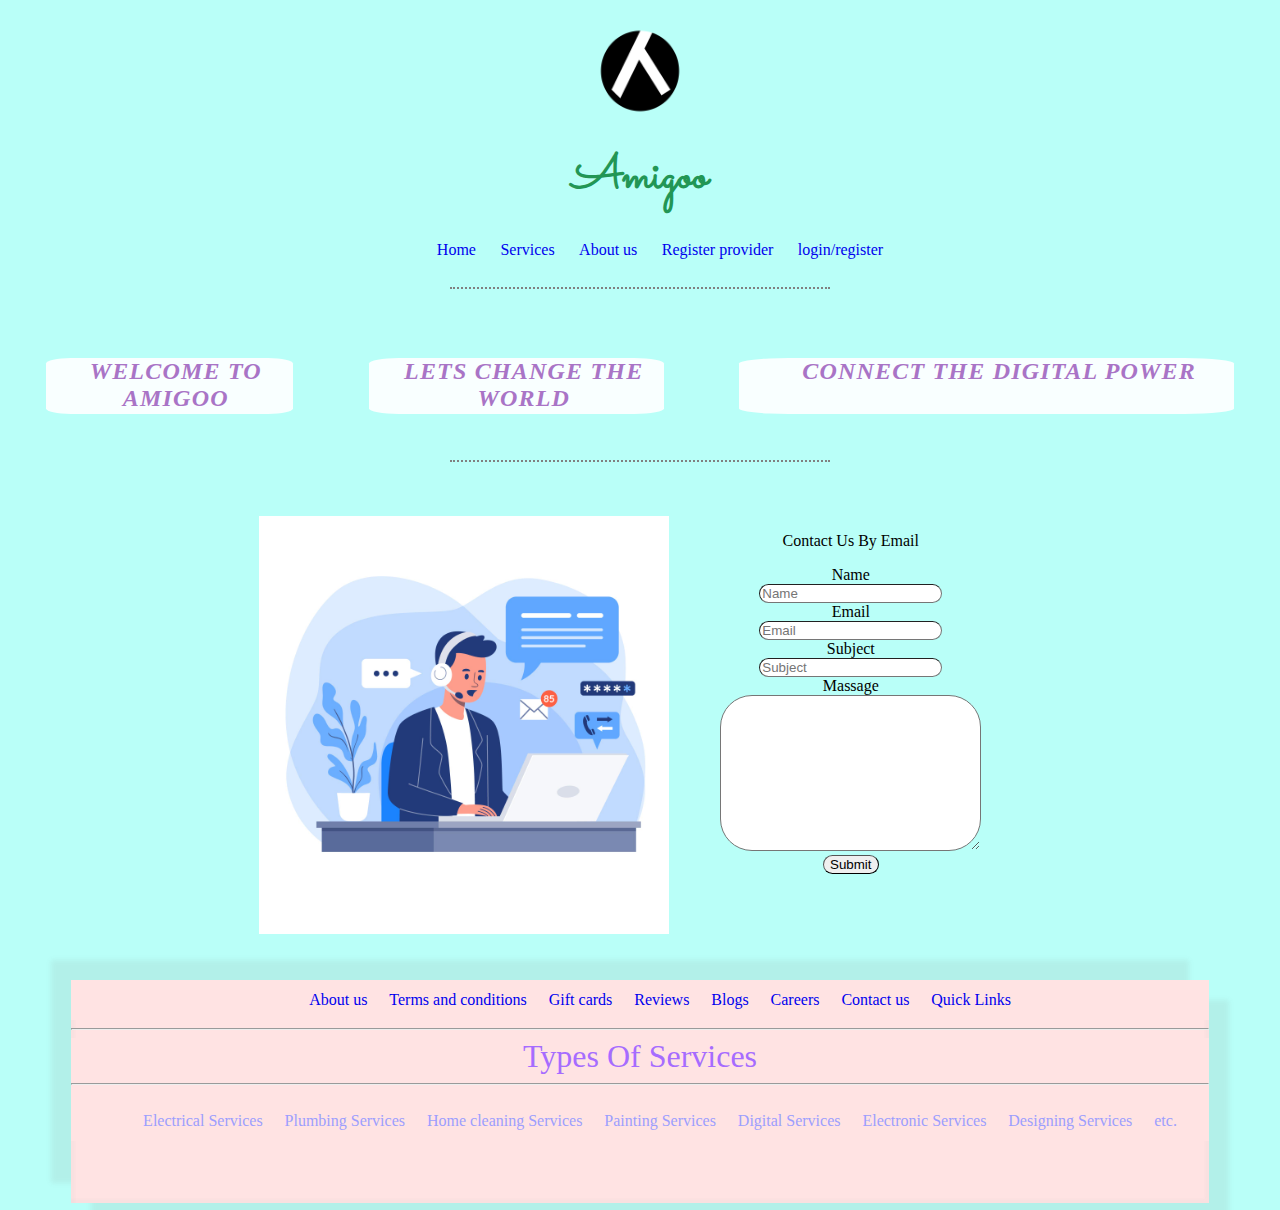
==== index.html @ b90e1781 "Amigoo" ====
<!DOCTYPE html>
<html lang="en">

<head>
    <meta charset="UTF-8">
    <meta http-equiv="X-UA-Compatible" content="IE=edge">
    <meta name="viewport" content="width=device-width, initial-scale=1.0">
    <title>Amigoo</title>
    <link rel="stylesheet" href="css/index.css">
    <link rel="favicon" href="favicon.ico">
    <link rel="preconnect" href="https://fonts.googleapis.com">
    <link rel="preconnect" href="https://fonts.gstatic.com" crossorigin>
    <link href="https://fonts.googleapis.com/css2?family=Sacramento&display=swap" rel="stylesheet">
    <script src="https://cdn.lordicon.com/xdjxvujz.js"></script>
</head>

<body>
    <div>
        <header class="header">
            <a href="#"><img class="logo" src="images/logo.png" alt="logo"></a>
            <br>
            <h1>Amigoo</h1>
        </header>
        <nav class="navbar">
            <ul>
                <li><a href="#">Home</a></li>
                <li><a href="#">Services</a></li>
                <li><a href="#">About us</a></li>
                <li><a href="#">Register provider</a></li>
                <li><a href="#">login/register</a></li>

            </ul>
        </nav>
    </div>
    <hr style="border-style: none; border-top-style:dotted ; width: 30%; border-color: gray; border-width: 2.5px;">
    <br>
    <div style="display:flex;">
        <div class="container">
            <Span id="span1">Welcome To Amigoo</Span>
            <lord-icon src="https://cdn.lordicon.com/ddqkigxl.json" trigger="loop" delay="2000"
                colors="outline:#121331,primary:#646e78,secondary:#92140c,tertiary:#2ca58d,quaternary:#4bb3fd,quinary:#f24c00,senary:#ffc738,septenary:#f9c9c0,octonary:#ebe6ef"
                style="width:200px;height:200px">
            </lord-icon>        
        </div>
        <div class="container">
            <Span id="span1">Lets Change the world</Span>
            <lord-icon
              src="https://cdn.lordicon.com/gqzfzudq.json"
              trigger="loop"
              delay="2000"
              style="width:200px;height:200px">
            </lord-icon>
            
        </div>
        <div class="container" style="width:45%;">
            <Span id="span1">Connect the digital power</Span>
            <lord-icon
              src="https://cdn.lordicon.com/ppezgpha.json"
              trigger="loop"
              delay="2000"
              colors="primary:#4be1ec,secondary:#cb5eee"
              style="width:250px;height:250px">
            </lord-icon>
            
        </div>    
        <br>
        <br>
    </div>
    <hr style="border-style: none; border-top-style:dotted ; width: 30%; border-color: gray; border-width: 2.5px;">
    <br>
    <br>
    <div class="lastcontainer" style="display:flex;">
        <div  class="left">
           <img id="contactus" src="images/contactus.jpg" alt="">
        </div>
        <div class="right">
            <form action="mailto:suhelalipakjade@gmail.com" >
                <p>Contact Us By Email</p>
                <label for="">Name</label>
                <br> 
                <input type="text" placeholder="Name" required>
                <br>
                <label for="">Email</label>
                <br>
                <input type="email" placeholder="Email" required>
                <br>
                <label for="">Subject</label>
                <br>
                <input type="text" placeholder="Subject" required>
                <br>
                <label for="">Massage</label>
                <br>
                <textarea name="textarea" id="textarea" cols="30" rows="10"></textarea>
                <input type="submit">

                 
            </form>
        </div>
    </div>
    <br>
    <br>
    <div>
    <div style="background-color:#FFE3E3 ;" class="divmain">
            <div class="container3">
                <ul id="lastrow">
                    <li><a href="#">About us</a></li>
                    <li><a href="#">Terms and conditions</a></li>
                    <li><a href="#">Gift cards</a></li>
                    <li><a href="#">Reviews</a></li>
                    <li><a href="#">Blogs</a></li>
                    <li><a href="#">Careers</a></li>
                    <li><a href="#">Contact us</a></li>
                    <li><a href="#">Quick Links</a></li>
                </ul>
            </div>
            <hr>
            <div class="servicecont">
                
                <label for="">Types Of Services</label>
                <hr>
                <p>
                <ul id="servicetypes" >
                    <li><a style="text-decoration:none;" href="">Electrical Services</a></li>
                    <li><a style="text-decoration:none;" href="">Plumbing Services</a></li>
                    <li><a style="text-decoration:none;" href="">Home cleaning Services</a></li>
                    <li><a style="text-decoration:none;" href="">Painting Services</a></li>
                    <li><a style="text-decoration:none;" href="">Digital Services</a></li>
                    <li><a style="text-decoration:none;" href="">Electronic Services</a></li>
                    <li><a style="text-decoration:none;" href="">Designing Services</a></li>
                    <li><a style="text-decoration:none;" href="">etc.</a></li>
                </ul>
                </p>
            </div>
            <br>
            <br>

            <footer>
               
            </footer>
        </div>
    </div>    


</body>

</html>
---- css/index.css ----
body{
    background-color: #B9FFF8;
    font-family: 'Sacramento', cursive;;
    text-align: center;
}

.header h1{
   margin: 0 auto 0 auto;
   font-size: 3em;
   color: #229655;
   padding: 0%;
   display: inline-block;
   
}
.header h1:hover{
    transform: scale(2);
    cursor: pointer;
}

.logo{
    width: 10%;
}
.logo:hover{
    transform: scale(1.5);
}


.navbar ul{
    display: flex;
    text-align: center;
    justify-content: center;
}
.navbar ul li{
    text-decoration: none;
    
    padding: 1%;
    list-style: none;
    font-family: 'Baloo 2', cursive;
}
.navbar ul li a{
    text-decoration: none;
    font-size:1rem;
    
}
/*.navbar ul li:hover{
  color: rgb(21, 49, 74);
  background: #dff3ff;
  background-image: -webkit-linear-gradient(top, #ffe0c1, #fafafa);
  background-image: -webkit-linear-gradient(bottom, #ffe0c1, #fafafa);
  text-decoration: none;
  border-radius: 15%;

}*/
.navbar ul li a:hover{
    color: rgb(21, 49, 74);
    background: #dff3ff;
    background-image: -webkit-linear-gradient(top, #ffe0c1, #fafafa);
    background-image: -webkit-linear-gradient(bottom, #ffe0c1, #fafafa);
    text-decoration: none;
    border-radius: 1.5rem;
    font-size: 2rem;
    transform: scale(2);
    cursor: pointer;
  }

#span1 {
    position: relative;
    font-family: "Avenir Next", cursive;
    font-weight: 900;
    font-size: 1.5rem;
    text-transform: uppercase;
    font-style: italic;
    letter-spacing: 0.05em;
    display: inline-block;
    margin-left: 5%;
    color: rgb(169, 116, 198);
  }
.container{
    background-color: rgba(255, 255, 255, 0.908);
    margin:3%;
    border-radius: 10%;
    
   
}  

.container:hover{
    box-shadow: -20px -20px  5px rgba(128, 128, 128, 0.494),
            inset -4px -4px 2px rgba(205, 205, 205, 0.796),
            inset 4px 4px 2px rgba(205, 205, 205, 0.796),
                 20px 20px  5px rgba(128, 128, 128, 0.494);
    ;
    transform:scale(1.2);
}

.container2{
    background-color: rgba(255, 206, 206, 0.908);
    margin:5% 30%;
    border-radius: 10%;
    box-shadow: -20px -20px  5px rgba(128, 128, 128, 0.494),
            inset -4px -4px 2px rgba(205, 205, 205, 0.796),
            inset 4px 4px 2px rgba(205, 205, 205, 0.796),
                 20px 20px  5px rgba(128, 128, 128, 0.494);
    
    
   
} 

.container2 form label{
    font-size: 1.5rem;
}
 
.container3{
    background-color: #FFE3E3;
    
}
.container3 ul{
    display: flex;
    text-align: center;
    justify-content: center;
    margin: 0 0 ;

}
.container3 ul li{
    text-decoration: none;
    padding: 1%;
    list-style: none;
    cursor: pointer;
    font-family: 'Baloo 2', cursive;
}
.container3 ul li a{
    text-decoration: none;
}.container3 ul li:hover{
    background-color: aliceblue;
    color: #A66CFF;
    border-radius: 20%;
    font-size: 1;
}
.container3 ul li a:hover{
    background-color: aliceblue;
    color: #A66CFF;
    border-radius: 1.5rem;
    transform: scale(2);
    font-size: 1.5rem;

}
.servicecont{
    background-color: #FFE3E3;


    
}
.divmain{
    margin: 0% 5%;
    box-shadow: -20px -20px  5px rgba(128, 128, 128, 0.12),
            inset -4px -4px 2px rgba(205, 205, 205, 0.12),
            inset 4px 4px 2px rgba(205, 205, 205, 0.12),
                 20px 20px  5px rgba(128, 128, 128, 0.12);
}
.divmain:hover{
    transform: scale(1.12);
    box-shadow: -20px -20px  5px rgba(128, 128, 128, 0.494),
            inset -4px -4px 2px rgba(205, 205, 205, 0.796),
            inset 4px 4px 2px rgba(205, 205, 205, 0.796),
                 20px 20px  5px rgba(128, 128, 128, 0.494);
}

.servicecont label{
    font-family: 'Baloo 2', cursive;
    color: #A66CFF;
    font-size: 2rem;
}


#servicetypes{
    display: flex;
    text-align: center;
    justify-content: center;
}
#servicetypes li{
    text-decoration: none;
    padding: 1%;
    list-style: none;
    cursor: pointer;
    font-family: 'Baloo 2', cursive;
}
#servicetypes li:hover{
    background-color: aliceblue;
    color: #002b45;
    border-radius: 20%;
    font-size: 1.5rem;
}
#servicetypes li a{
    color: #9C9EFE;
}

/*contactus animation*/
/*.....................................................*/
#contactus{
    width: 80%;
    height: 100%;
    margin: 0px;
    padding: 0;
}

.lastcontainer{
    background-image: url(https://www.designbolts.com/wp-content/uploads/2014/03/Bright-Blue1.jpg);
    margin: 0%  20%;
}
.left{
    margin-left: -7%;
    padding-left: 0%;
}
.right{
    padding-right: 5%;
    font-family: 'Baloo 2', cursive;

}
.right input{
    border-radius: 2rem;
    border-width: 1px;
    
}
.right input:focus{
     transform: scale(1.5);
}

.lastcontainer:hover{
    box-shadow: -20px -20px  5px rgba(128, 128, 128, 0.494),
            inset -4px -4px 2px rgba(205, 205, 205, 0.796),
            inset 4px 4px 2px rgba(205, 205, 205, 0.796),
                 20px 20px  5px rgba(128, 128, 128, 0.494);
    ;
    transform:scale(1.28);
}

#textarea{
    border-radius: 2rem;
}
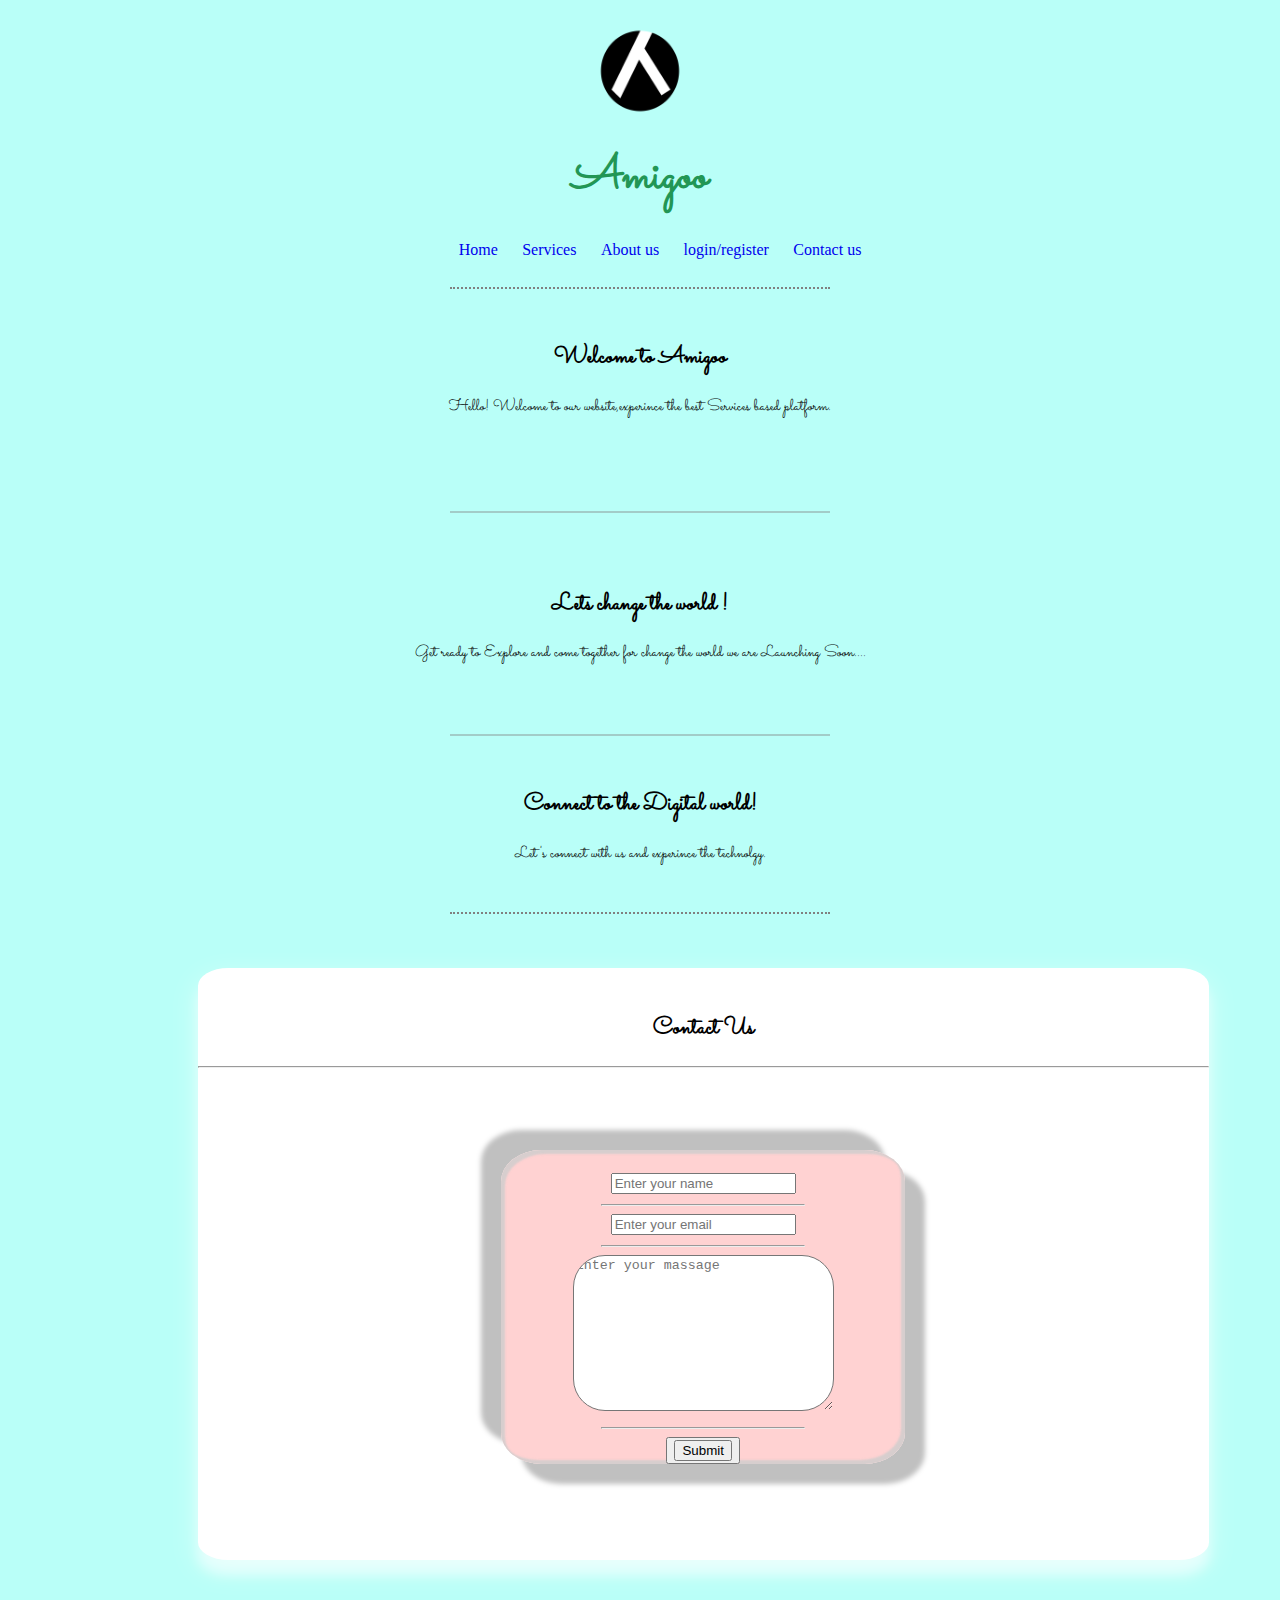
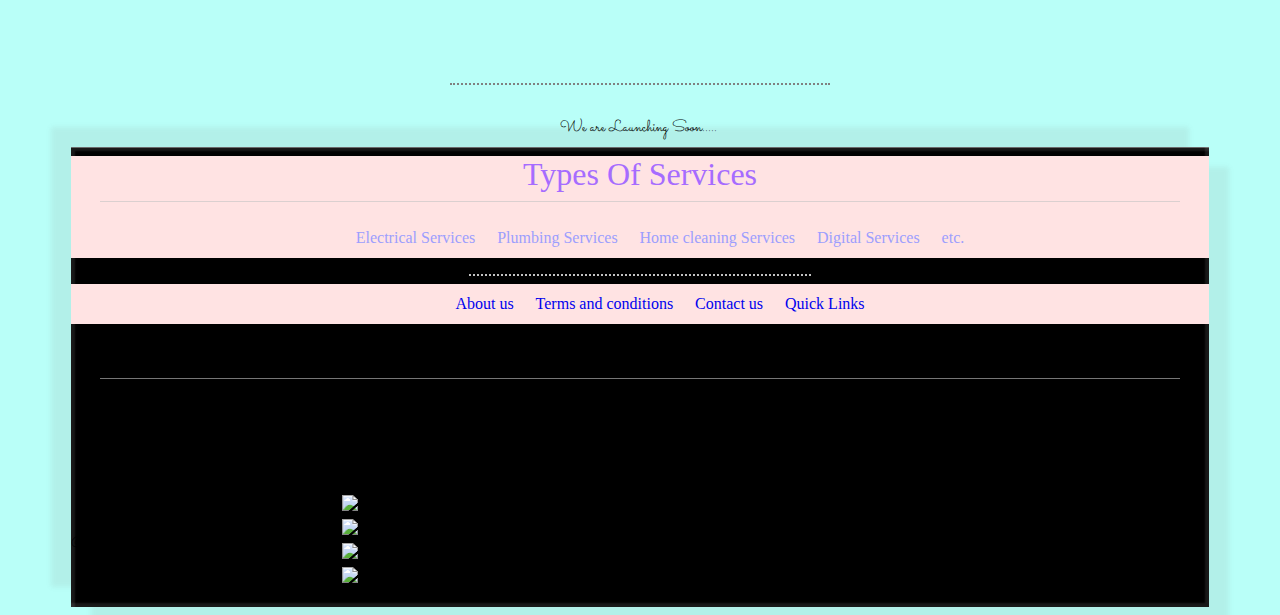
==== commit 4730f8a1: "new" ====
--- a/index.html
+++ b/index.html
@@ -26,121 +26,162 @@
                 <li><a href="#">Home</a></li>
                 <li><a href="#">Services</a></li>
                 <li><a href="#">About us</a></li>
-                <li><a href="#">Register provider</a></li>
-                <li><a href="#">login/register</a></li>
+                <li><a href="login.html">login/register</a></li>
+                <li><a href="#contactus">Contact us</a></li>
 
             </ul>
         </nav>
     </div>
     <hr style="border-style: none; border-top-style:dotted ; width: 30%; border-color: gray; border-width: 2.5px;">
     <br>
-    <div style="display:flex;">
-        <div class="container">
-            <Span id="span1">Welcome To Amigoo</Span>
-            <lord-icon src="https://cdn.lordicon.com/ddqkigxl.json" trigger="loop" delay="2000"
-                colors="outline:#121331,primary:#646e78,secondary:#92140c,tertiary:#2ca58d,quaternary:#4bb3fd,quinary:#f24c00,senary:#ffc738,septenary:#f9c9c0,octonary:#ebe6ef"
-                style="width:200px;height:200px">
-            </lord-icon>        
+    <div>
+        <div class="content1">
+            <div class="content-1-left">
+                <h2>Welcome to Amigoo</h2>
+                <p>Hello! Welcome to our website,experince the best Services based platform.</p>
+            </div>
+            <div class="content-1-right">
+                <img src="images/hello.gif" alt="">
+            </div>
         </div>
-        <div class="container">
-            <Span id="span1">Lets Change the world</Span>
-            <lord-icon
-              src="https://cdn.lordicon.com/gqzfzudq.json"
-              trigger="loop"
-              delay="2000"
-              style="width:200px;height:200px">
-            </lord-icon>
-            
-        </div>
-        <div class="container" style="width:45%;">
-            <Span id="span1">Connect the digital power</Span>
-            <lord-icon
-              src="https://cdn.lordicon.com/ppezgpha.json"
-              trigger="loop"
-              delay="2000"
-              colors="primary:#4be1ec,secondary:#cb5eee"
-              style="width:250px;height:250px">
-            </lord-icon>
-            
-        </div>    
         <br>
         <br>
+        <hr
+            style="border-style: none; border-top-style:solid ; width: 30%; border-color: rgba(128, 128, 128, 0.403); border-width: 2.5px;">
+        <br>
+        <div class="content2">
+            <div class="content-2-left">
+                <img src="images/changeworld.gif" alt="">
+            </div>
+            <div class="content-2-right">
+                <h2>Lets change the world !</h2>
+                <p>Get ready to Explore and come together for change the world we are Launching Soon....</p>
+            </div>
+
+        </div>
+        <br>
+        <br>
+        <hr
+            style="border-style: none; border-top-style:solid ; width: 30%; border-color: rgba(128, 128, 128, 0.403); border-width: 2.5px;">
+        <br>
+        <div class="content3">
+            <div class="content-3-left">
+                <h2>Connect to the Digital world!</h2>
+                <p>Let's connect with us and experince the technolgy.</p>
+            </div>
+            <div class="content-3-right">
+                <img src="images/digitalworld.gif" alt="">
+            </div>
+
+        </div>
     </div>
     <hr style="border-style: none; border-top-style:dotted ; width: 30%; border-color: gray; border-width: 2.5px;">
     <br>
     <br>
-    <div class="lastcontainer" style="display:flex;">
-        <div  class="left">
-           <img id="contactus" src="images/contactus.jpg" alt="">
+    <div style="background-color:#ffffff; margin: 0 15%;  box-shadow: 0 10px 28px rgba(255, 255, 255, 0.5), 0 15px 12px rgba(255, 255, 255, 0.45); border-radius: 3%;" id="contactus">
+        <br>
+        <h2 class="Contactushead">Contact Us</h2>
+        <hr>
+        <br>
+        <div class="container2">
+            <div class="left-container2" >
+                <img src="images/contact_us.gif" alt="">
+
+            </div>
+            <div class="right-container2">
+                <form action="mailto:suhelalipakjade@gmail.com">
+                    <span></span>
+                    <input type="text" placeholder="Enter your name" required>
+                    <br>
+                    <hr style="width: 50%;">
+                    <span></span>
+                    <input type="email" placeholder="Enter your email" required>
+                    <br>
+                    <hr style="width: 50%;">
+                    <span></span>
+                    <textarea name="textarea" id="textarea" cols="30" rows="10" placeholder="Enter your massage"
+                        required></textarea>
+                    <br>
+                    <hr style="width: 50%;">
+                    <button><input type="submit"></button>
+                </form>
+            </div>
         </div>
-        <div class="right">
-            <form action="mailto:suhelalipakjade@gmail.com" >
-                <p>Contact Us By Email</p>
-                <label for="">Name</label>
-                <br> 
-                <input type="text" placeholder="Name" required>
-                <br>
-                <label for="">Email</label>
-                <br>
-                <input type="email" placeholder="Email" required>
-                <br>
-                <label for="">Subject</label>
-                <br>
-                <input type="text" placeholder="Subject" required>
-                <br>
-                <label for="">Massage</label>
-                <br>
-                <textarea name="textarea" id="textarea" cols="30" rows="10"></textarea>
-                <input type="submit">
-
-                 
-            </form>
-        </div>
+        <br>
+        <br>
     </div>
     <br>
     <br>
+    <br>
+    <br>
+    <br>
+    <hr style="border-style: none; border-top-style:dotted ; width: 30%; border-color: gray; border-width: 2.5px;">
+    <br>
     <div>
-    <div style="background-color:#FFE3E3 ;" class="divmain">
-            <div class="container3">
-                <ul id="lastrow">
-                    <li><a href="#">About us</a></li>
-                    <li><a href="#">Terms and conditions</a></li>
-                    <li><a href="#">Gift cards</a></li>
-                    <li><a href="#">Reviews</a></li>
-                    <li><a href="#">Blogs</a></li>
-                    <li><a href="#">Careers</a></li>
-                    <li><a href="#">Contact us</a></li>
-                    <li><a href="#">Quick Links</a></li>
-                </ul>
-            </div>
-            <hr>
-            <div class="servicecont">
-                
-                <label for="">Types Of Services</label>
-                <hr>
-                <p>
-                <ul id="servicetypes" >
-                    <li><a style="text-decoration:none;" href="">Electrical Services</a></li>
-                    <li><a style="text-decoration:none;" href="">Plumbing Services</a></li>
-                    <li><a style="text-decoration:none;" href="">Home cleaning Services</a></li>
-                    <li><a style="text-decoration:none;" href="">Painting Services</a></li>
-                    <li><a style="text-decoration:none;" href="">Digital Services</a></li>
-                    <li><a style="text-decoration:none;" href="">Electronic Services</a></li>
-                    <li><a style="text-decoration:none;" href="">Designing Services</a></li>
-                    <li><a style="text-decoration:none;" href="">etc.</a></li>
-                </ul>
-                </p>
-            </div>
-            <br>
-            <br>
+        <div class="animatedtruck">
+            <span>We are Launching Soon.....</span>
+            <img src="images/truck.gif" alt="">
+        </div>
+    </div>
 
+
+    <div>
+        
+        <div>
             <footer>
-               
+                <div style="background-color: black ;" class="divmain">
+                    <hr style="border-style: none; border-top-style:solid ; width: 100%; border-color: rgb(230, 230, 230); border-width: 0.6px; opacity: 40%;">
+
+                    <div class="servicecont">
+
+                        <label for="">Types Of Services</label>
+                        <hr style="border-style: none; border-top-style:solid ; width: 95%; border-color: rgb(195, 195, 195); border-width: 1.5px; opacity: 60%;">
+                        <p>
+                        <ul id="servicetypes">
+                            <li><a style="text-decoration:none;" href="">Electrical Services</a></li>
+                            <li><a style="text-decoration:none;" href="">Plumbing Services</a></li>
+                            <li><a style="text-decoration:none;" href="">Home cleaning Services</a></li>
+                            <li><a style="text-decoration:none;" href="">Digital Services</a></li>
+                            <li><a style="text-decoration:none;" href="">etc.</a></li>
+                        </ul>
+                        </p>
+                    </div>
+                    <hr style="border-style: none; border-top-style:dotted ; width: 30%; border-color: rgb(195, 195, 195); border-width: 2.5px;">
+                    <div class="container3">
+                        <ul id="lastrow">
+                            <li><a href="#">About us</a></li>
+                            <li><a href="#">Terms and conditions</a></li>
+                            <li><a href="#">Contact us</a></li>
+                            <li><a href="#">Quick Links</a></li>
+                        </ul>
+                    </div>
+                    <br>
+                    <br>
+                    <hr style="border-style: none; border-top-style:solid ; width: 95%; border-color: rgb(196, 196, 196); border-width: 1.5px; opacity: 60%;">
+                    <br>
+                    <br>
+                    <br>
+                    <br>
+                    <div style="display: flex; align-items: center; ">
+                        <span class="copyright">© 2022 Amigoo. all rights are reserved.</span>
+                        <span class="social-media">
+                            <div >
+                                <ul>
+                                    <li><a href="#"><img src="images/facebook.png"></a></li>
+                                    <li><a href="#"><img src="images/twitter.png"></a></li>
+                                    <li><a href="#"><img src="images/linkedin.png"></a></li>
+                                    <li><a href="#"><img src="images/instagram.png"></a></li>
+                                </ul>
+                            </div>
+                        </span>
+                    </div>
+                </div>
             </footer>
         </div>
-    </div>    
+    </div>
+
 
 
 </body>
 
-</html>+</html>
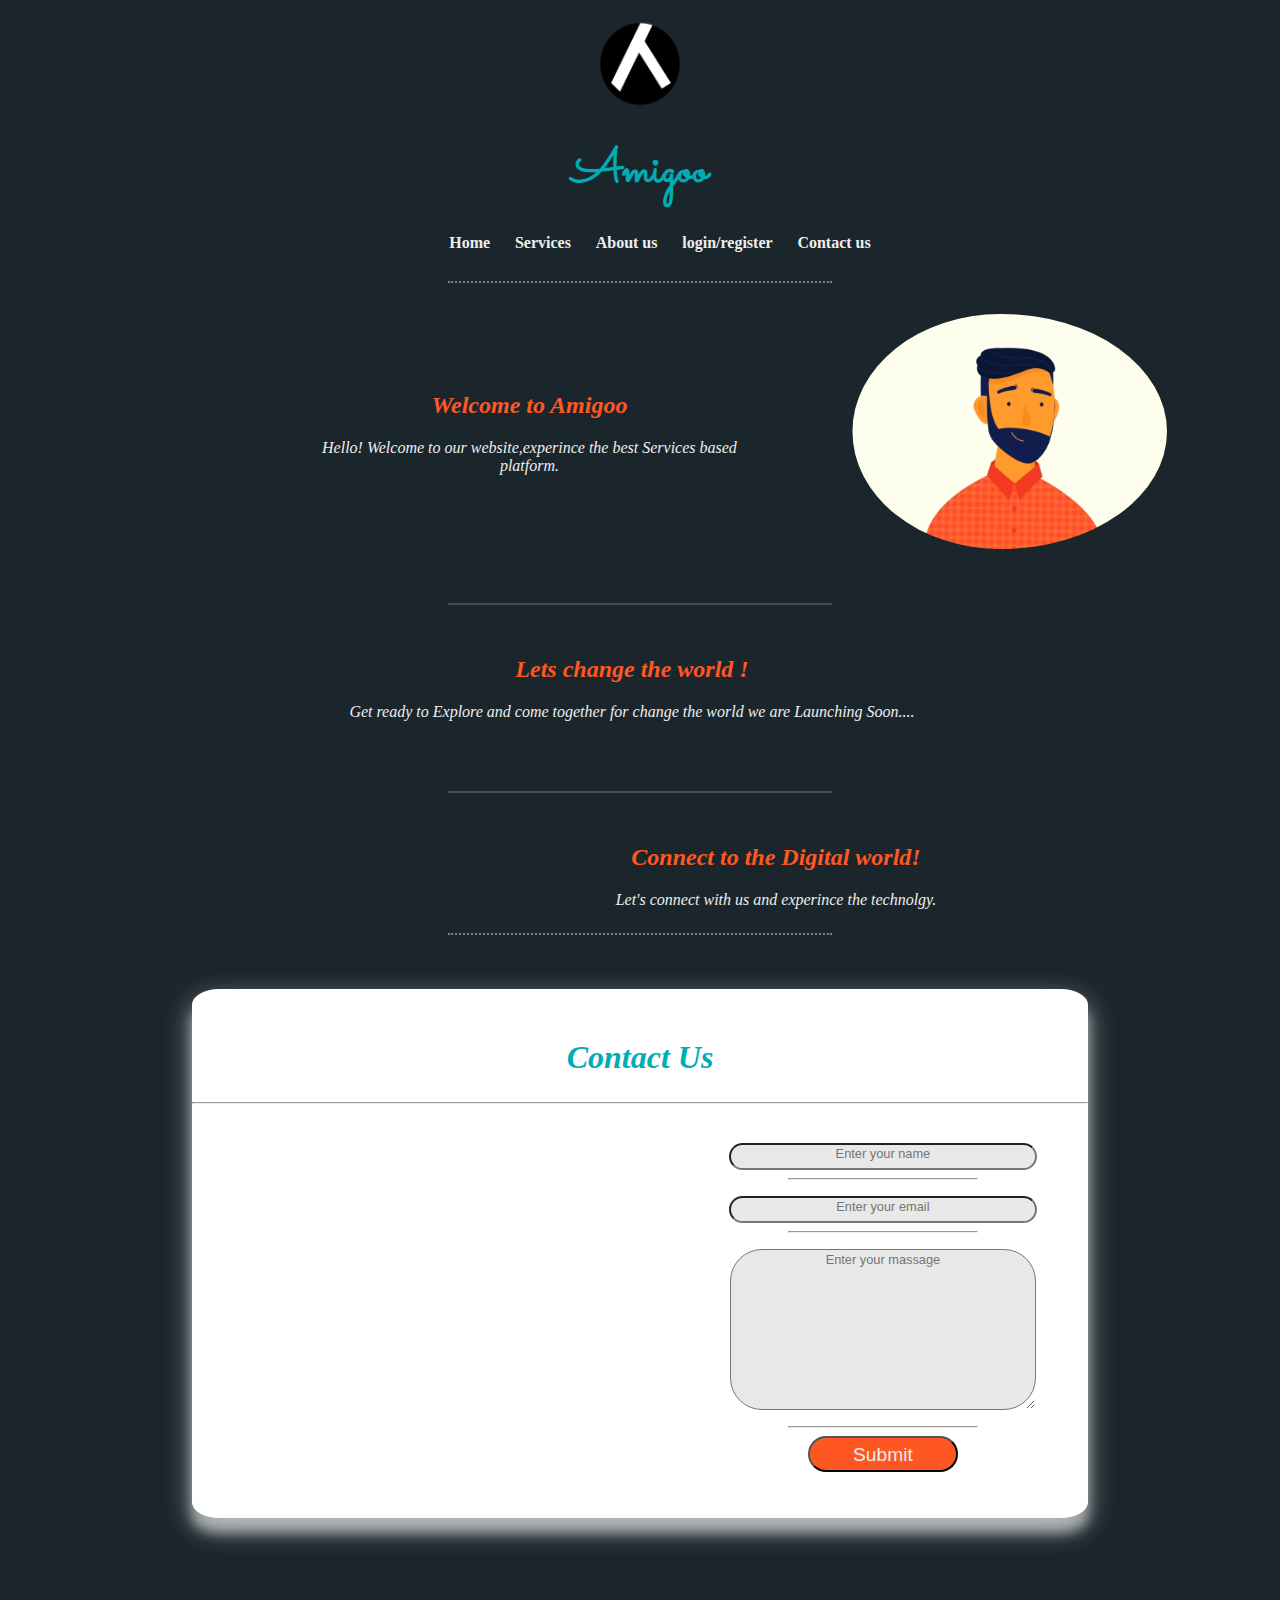
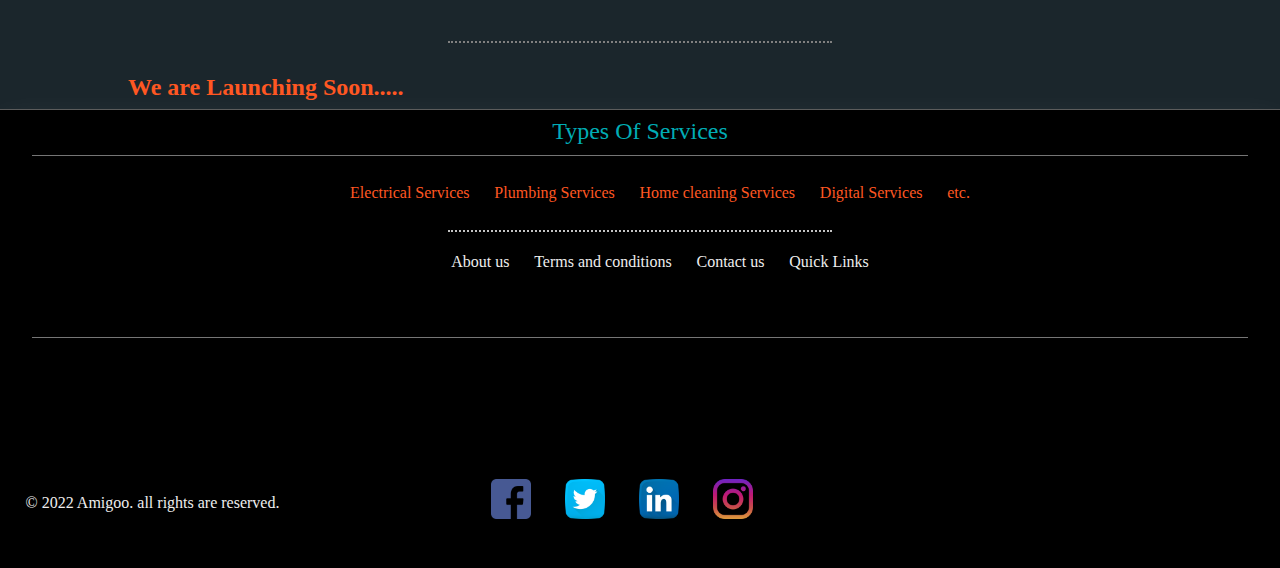
==== commit ab9292b5: "amigo" ====
--- a/index.html
+++ b/index.html
@@ -184,4 +184,4 @@
 
 </body>
 
-</html>
+</html>--- a/css/index.css
+++ b/css/index.css
@@ -1,13 +1,15 @@
 body{
-    background-color: #B9FFF8;
+    background-color: #1B262C;
     font-family: 'Sacramento', cursive;;
     text-align: center;
+    margin: 0%;
+    padding: 0%;
 }
 
 .header h1{
    margin: 0 auto 0 auto;
    font-size: 3em;
-   color: #229655;
+   color: #00ADB5;
    padding: 0%;
    display: inline-block;
    
@@ -39,7 +41,9 @@
 }
 .navbar ul li a{
     text-decoration: none;
+    color: #EEEEEE;
     font-size:1rem;
+    font-weight: bold;
     
 }
 /*.navbar ul li:hover{
@@ -52,67 +56,207 @@
 
 }*/
 .navbar ul li a:hover{
-    color: rgb(21, 49, 74);
+    color: rgb(255, 255, 255);
     background: #dff3ff;
-    background-image: -webkit-linear-gradient(top, #ffe0c1, #fafafa);
-    background-image: -webkit-linear-gradient(bottom, #ffe0c1, #fafafa);
+    background-image: -webkit-linear-gradient(top, #00ADB5, #00ADB5);
+    background-image: -webkit-linear-gradient(bottom, #00ADB5, #00ADB5);
     text-decoration: none;
     border-radius: 1.5rem;
+    cursor: pointer;
+  }
+
+  .navbar ul li a:active{
+   color: #F9ED69;
+  }  
+
+.content1{
+    display: flex;
+    margin-left: 25%;
+    text-align: center;
+    align-items: center;
+    position: relative;
+
+}
+.content-1-left {
+    font-family: 'Baloo 2', cursive;
+    font-style: italic;
+    padding-right: 10%;
+    color: #EEEEEE;
+    width: 100%;
+    
+}
+.content-1-left h2{
+    font-weight: bold;
+    color: #FF5722;
+}
+.content-1-right{
+    margin-right: 10%;
+}
+.content-1-right img{
+    width: 90%;
+    border-radius: 50%;
+    border: black;
+    padding-left: 5%;
+    display: block;
+}
+
+.content2{
+    display: flex;
+    margin-left: 25%;
+    text-align: center;
+    align-items: center;
+    position: relative;
+
+}
+.content-2-right {
+    font-family: 'Baloo 2', cursive;
+    font-style: italic;
+    padding-right: 35%;
+    width: 150%;
+    color: #EEEEEE;
+
+
+}
+.content-2-right h2{
+    font-weight: bold;
+    color: #FF5722;
+
+}
+
+.content-2-left img{
+    width: 110%;
+    border-radius: 50%;
+    display: block;
+    margin-left: -25%;
+}
+
+.content3{
+    display: flex;
+    margin-left: 25%;
+    text-align: center;
+    align-items: center;
+    position: relative;
+
+}
+.content-3-left {
+    font-family: 'Baloo 2', cursive;
+    font-style: italic;
+    padding-right: 5%;
+    width: 100%;
+    color: #EEEEEE;
+}
+.content-3-left h2{
+    font-weight: bold;
+    color: #FF5722;
+}
+.content-3-right img{
+    width: 70%;
+    border-radius: 50%;
+    border: black;
+    padding-left: 5%;
+    display: block;
+    margin-right: 20%;
+}
+
+.Contactushead{
+    font-family: 'Baloo 2', cursive;
+    font-style: italic;
+    color: #00ADB5;
     font-size: 2rem;
-    transform: scale(2);
-    cursor: pointer;
-  }
-
-#span1 {
-    position: relative;
-    font-family: "Avenir Next", cursive;
-    font-weight: 900;
-    font-size: 1.5rem;
-    text-transform: uppercase;
-    font-style: italic;
-    letter-spacing: 0.05em;
-    display: inline-block;
-    margin-left: 5%;
-    color: rgb(169, 116, 198);
-  }
-.container{
-    background-color: rgba(255, 255, 255, 0.908);
-    margin:3%;
+
+}
+.container2{
+    display: flex;
+    text-align: center;
+    align-items: center;
+    border: #00ADB5;
+    position:relative;
+    border-width: 2%;
     border-radius: 10%;
-    
-   
-}  
-
-.container:hover{
-    box-shadow: -20px -20px  5px rgba(128, 128, 128, 0.494),
-            inset -4px -4px 2px rgba(205, 205, 205, 0.796),
-            inset 4px 4px 2px rgba(205, 205, 205, 0.796),
-                 20px 20px  5px rgba(128, 128, 128, 0.494);
-    ;
-    transform:scale(1.2);
-}
-
-.container2{
-    background-color: rgba(255, 206, 206, 0.908);
-    margin:5% 30%;
-    border-radius: 10%;
-    box-shadow: -20px -20px  5px rgba(128, 128, 128, 0.494),
-            inset -4px -4px 2px rgba(205, 205, 205, 0.796),
-            inset 4px 4px 2px rgba(205, 205, 205, 0.796),
-                 20px 20px  5px rgba(128, 128, 128, 0.494);
-    
-    
-   
-} 
-
-.container2 form label{
-    font-size: 1.5rem;
-}
+    background-color: #ffffff;
+
+    
+}
+
+.left-container2{
+    width: 100%;
+    padding-right: 2%;
+    margin-left: 2%;
+    
+}
+
+.left-container2 img{
+   width: 100%;
+   border-radius: 10%;
+}
+
+
+.right-container2 {
+    width:80%;
+    padding-right: 2%;
+    padding-right: 2%;
+}
+.right-container2 form input{
+    background-color: transparent;
+    width: 80%;
+    border-radius: 2rem;
+    background-color: #e1e1e1c0;
+    margin-top: 2%;
+    color: black;
+    font-size: 80%;
+    padding-bottom: 2%;
+    text-align: center;
+    font-family: 'Baloo 2', sans-serif;  
+}
+.right-container2 form input:focus{
+    background-color: white;
+    color: #303841;
+    transform: scale(1.1);
+}
+.right-container2 form button{
+    display: block;
+    margin: 0 auto;
+    width: 40%;
+    background-color: #FF5722;
+    height: 3%;
+    border: 2% solid #303841a3 ;
+    border-radius: 2em;
+    font-size: 150%;
+    cursor: pointer;
+}
+.right-container2 form textarea{
+    background-color: transparent;
+    width: 80%;
+    border-radius: 2rem;
+    background-color: #e1e1e1c0;
+    margin-top: 2%;
+    color: black;
+    font-size: 80%;
+    padding-bottom: 2%;
+    text-align: center;
+    font-family: 'Baloo 2', sans-serif; 
+
+}
+.right-container2 form textarea:focus{
+    background-color: white;
+    color:black;
+    transform: scale(1.1);
+}
+.right-container2 form button:active{
+    background-color:#ff56226b;
+}
+.right-container2 form button input{
+    border: none;
+    color: #EEEEEE;
+    background-color: transparent;
+    cursor: pointer;
+    
+
+}
+
+
+/*footer css*/
  
-.container3{
-    background-color: #FFE3E3;
-    
-}
 .container3 ul{
     display: flex;
     text-align: center;
@@ -129,45 +273,34 @@
 }
 .container3 ul li a{
     text-decoration: none;
-}.container3 ul li:hover{
-    background-color: aliceblue;
-    color: #A66CFF;
-    border-radius: 20%;
-    font-size: 1;
+    color: #EEEEEE;
+    
+}
+.container3 ul li:hover{
+    background-color: #00ADB5;
+    color: #EEEEEE;
+    border-radius: 5rem;
+    font-size: 100%;
 }
 .container3 ul li a:hover{
-    background-color: aliceblue;
-    color: #A66CFF;
-    border-radius: 1.5rem;
-    transform: scale(2);
-    font-size: 1.5rem;
-
-}
-.servicecont{
-    background-color: #FFE3E3;
-
-
-    
-}
+    background-color: #00ADB5;
+    color: #EEEEEE;
+
+
+}
+
 .divmain{
-    margin: 0% 5%;
-    box-shadow: -20px -20px  5px rgba(128, 128, 128, 0.12),
-            inset -4px -4px 2px rgba(205, 205, 205, 0.12),
-            inset 4px 4px 2px rgba(205, 205, 205, 0.12),
-                 20px 20px  5px rgba(128, 128, 128, 0.12);
-}
-.divmain:hover{
-    transform: scale(1.12);
-    box-shadow: -20px -20px  5px rgba(128, 128, 128, 0.494),
-            inset -4px -4px 2px rgba(205, 205, 205, 0.796),
-            inset 4px 4px 2px rgba(205, 205, 205, 0.796),
-                 20px 20px  5px rgba(128, 128, 128, 0.494);
-}
+    margin: 0% 0%;
+    padding: 0%;
+    box-shadow: 0 19px 38px rgba(255, 255, 255, 0.12), 0 15px 12px rgba(255, 255, 255, 0.12);
+
+}
+
 
 .servicecont label{
     font-family: 'Baloo 2', cursive;
-    color: #A66CFF;
-    font-size: 2rem;
+    color: #00ADB5;
+    font-size: 150%;
 }
 
 
@@ -181,58 +314,72 @@
     padding: 1%;
     list-style: none;
     cursor: pointer;
+    font-size: 100%;
     font-family: 'Baloo 2', cursive;
 }
 #servicetypes li:hover{
     background-color: aliceblue;
     color: #002b45;
-    border-radius: 20%;
-    font-size: 1.5rem;
+    border-radius: 5%;
 }
 #servicetypes li a{
-    color: #9C9EFE;
-}
-
-/*contactus animation*/
-/*.....................................................*/
-#contactus{
-    width: 80%;
-    height: 100%;
-    margin: 0px;
-    padding: 0;
-}
-
-.lastcontainer{
-    background-image: url(https://www.designbolts.com/wp-content/uploads/2014/03/Bright-Blue1.jpg);
-    margin: 0%  20%;
-}
-.left{
-    margin-left: -7%;
-    padding-left: 0%;
-}
-.right{
-    padding-right: 5%;
-    font-family: 'Baloo 2', cursive;
-
-}
-.right input{
-    border-radius: 2rem;
-    border-width: 1px;
-    
-}
-.right input:focus{
-     transform: scale(1.5);
-}
-
-.lastcontainer:hover{
-    box-shadow: -20px -20px  5px rgba(128, 128, 128, 0.494),
-            inset -4px -4px 2px rgba(205, 205, 205, 0.796),
-            inset 4px 4px 2px rgba(205, 205, 205, 0.796),
-                 20px 20px  5px rgba(128, 128, 128, 0.494);
-    ;
-    transform:scale(1.28);
-}
-
-#textarea{
-    border-radius: 2rem;
-}
+    color: #FF5722;
+    font-size: 100%;
+}
+
+.copyright{
+    font-family: 'Baloo 2',cursive;
+    align-items: center;
+    width: 100%;
+    text-align: start;
+    margin-left: 2%;
+    font-size: 100%;
+    color: #EEEEEE;
+}
+.social-media{
+    width: 100%;
+    text-align: center;
+    margin-top: 0;
+    padding-right: 38%;
+  }
+  
+  .social-media ul{
+    list-style: none;
+  }
+  
+  .social-media ul li{
+    display: inline-block;
+    cursor: pointer;
+    margin: 25px 15px;
+  }
+  
+  .social-media img{
+    width: 40px;
+    height: 40px;
+  }
+  .social-media img:hover{
+    box-shadow: 0 5px 10px rgba(255, 255, 255, 0.22), 0 15px 12px rgba(255, 255, 255, 0.2);
+    border-radius: 30%;
+  }
+/*animated truck*/
+.animatedtruck img{
+    width: 40%;
+    border-radius: 50%;
+    padding-left: 10%;
+}
+.animatedtruck{
+    display: flex;
+    align-items: center;
+
+}
+.animatedtruck span{
+    font-weight: bold;
+    color: #FF5722;
+    justify-content: center;
+    font-family: 'Baloo 2', cursive;
+    font-size: 150%;
+    margin-left: 10%;
+    
+}
+
+  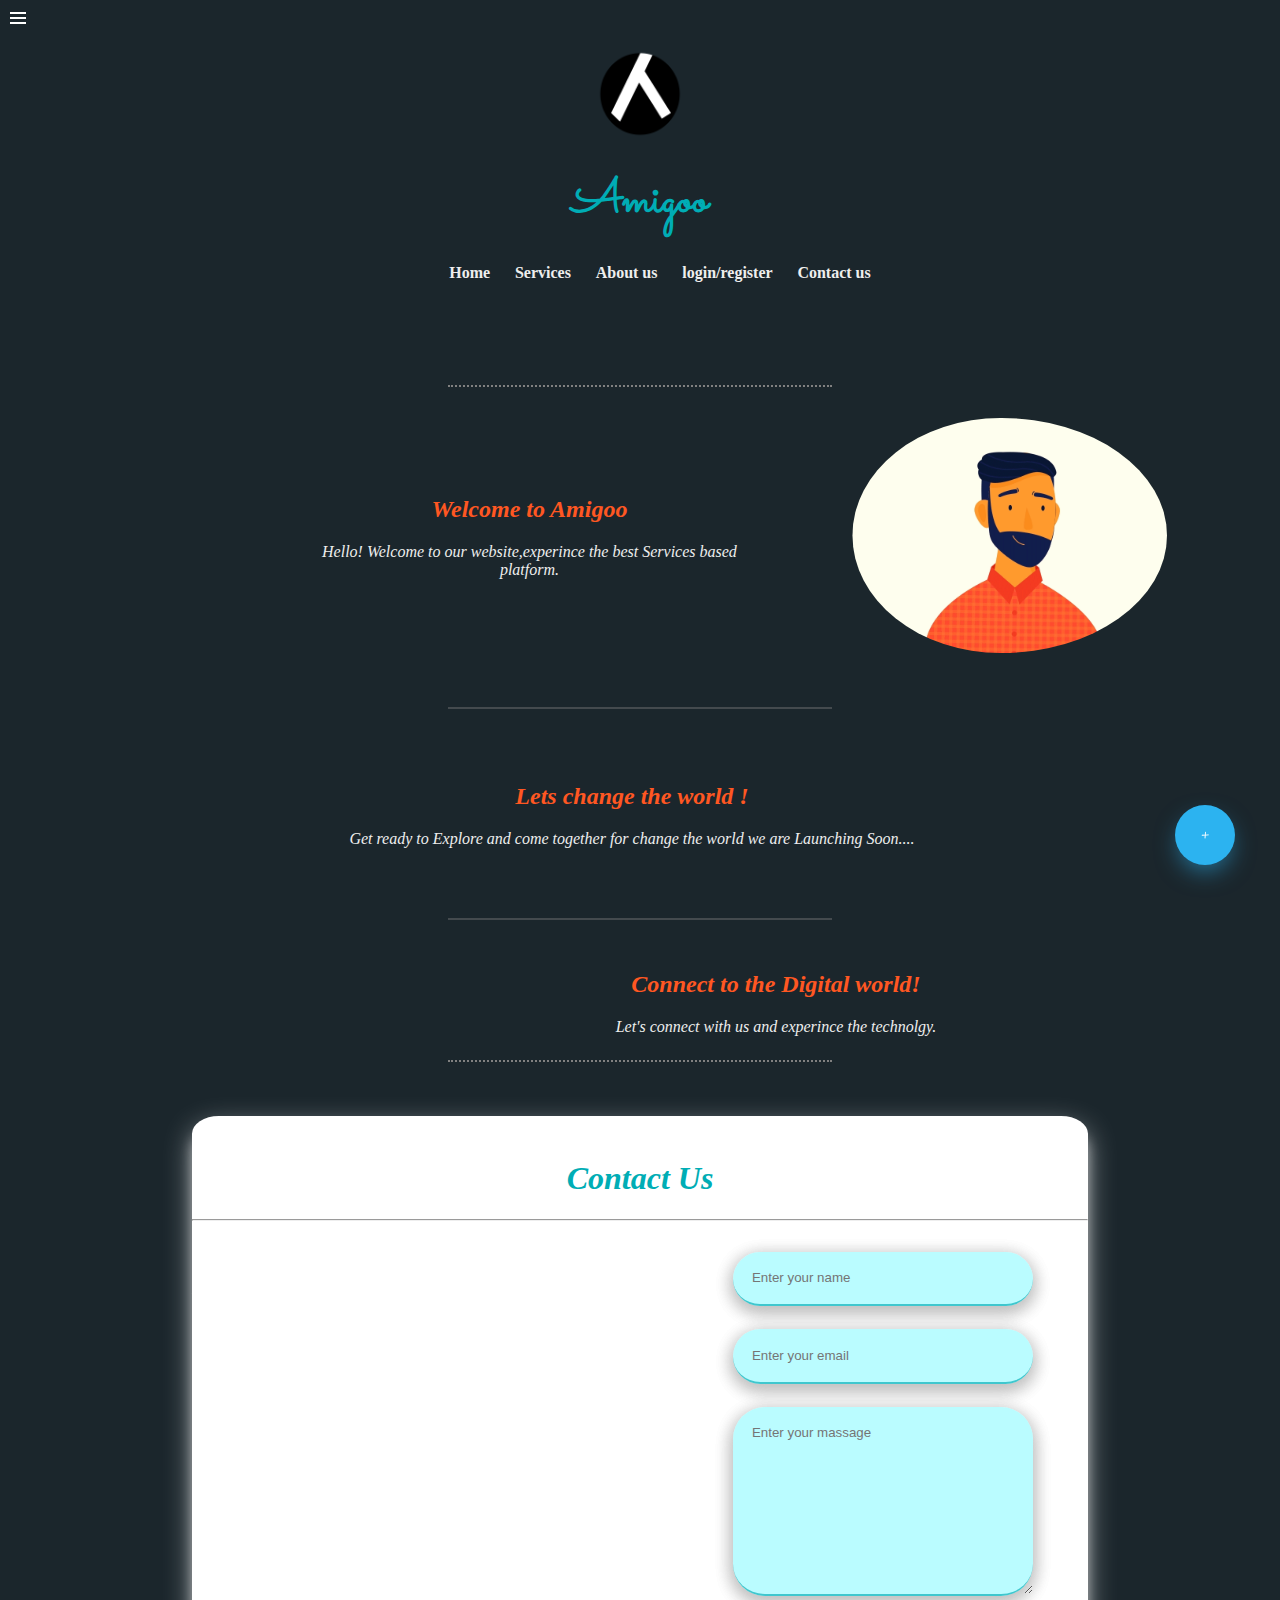
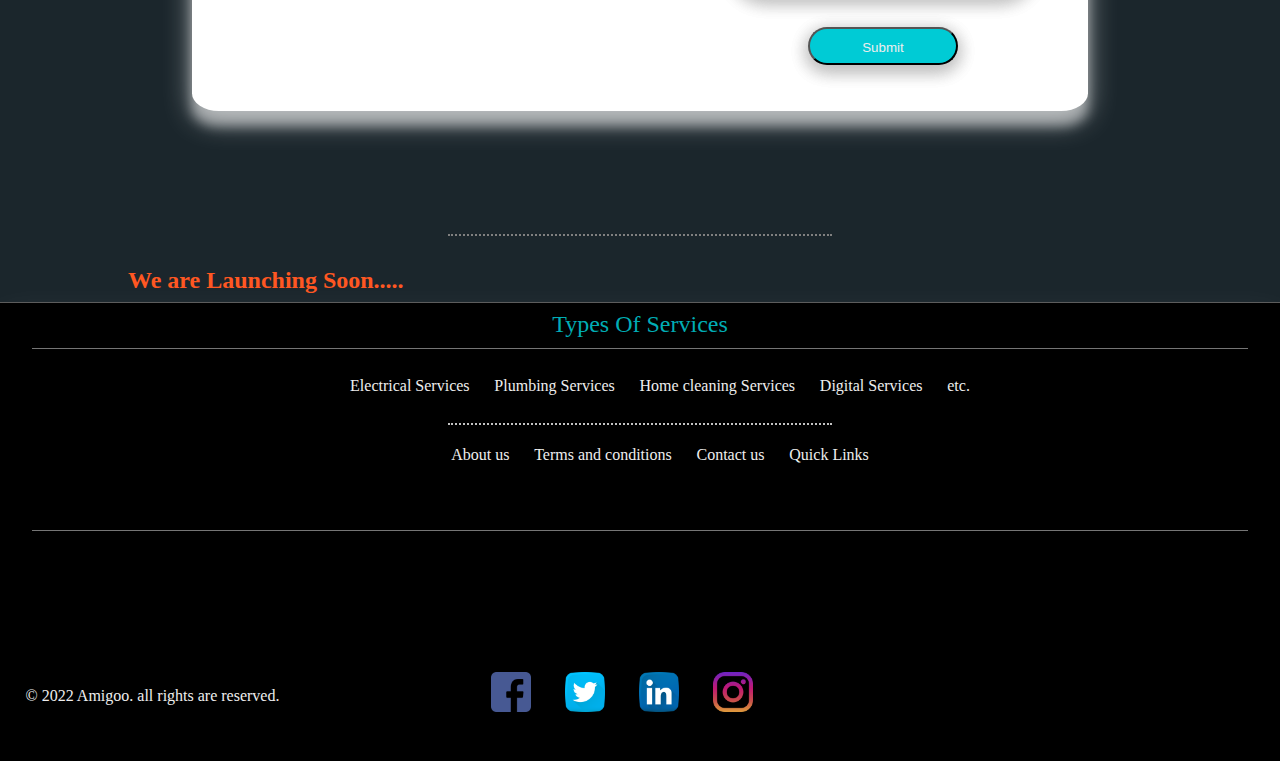
==== commit 3ff81066: "Add files via upload" ====
--- a/index.html
+++ b/index.html
@@ -12,25 +12,39 @@
     <link rel="preconnect" href="https://fonts.gstatic.com" crossorigin>
     <link href="https://fonts.googleapis.com/css2?family=Sacramento&display=swap" rel="stylesheet">
     <script src="https://cdn.lordicon.com/xdjxvujz.js"></script>
+    <link rel="stylesheet" href="css/float.css">
+    <script src="https://kit.fontawesome.com/yourcode.js" crossorigin="anonymous"></script>
 </head>
 
 <body>
-    <div>
-        <header class="header">
-            <a href="#"><img class="logo" src="images/logo.png" alt="logo"></a>
-            <br>
+    <div class="">
+        <input type="checkbox" name="" id="check">
+        <label for="check" id="btn_b"><svg xmlns="http://www.w3.org/2000/svg" class="menu" width="30" height="30" style="fill: rgba(255, 255, 255, 1);transform: rotate(180deg);msFilter:progid:DXImageTransform.Microsoft.BasicImage(rotation=2);"><path d="M4 6h16v2H4zm0 5h16v2H4zm0 5h16v2H4z"></path></svg></label>
+        <div class="mainmenu">
+            
+            
+            <header class="header">
+                <a href="#"><img class="logo" src="images/logo.png" alt="logo"></a>
+                <br>
+                <h1>Amigoo</h1>
+            </header>
+            <nav class="navbar">
+                <ul>
+                    <li><a id="navname" href="#">Home</a></li>
+                    <li><a id="navname" href="#">Services</a></li>
+                    <li><a id="navname" href="about.html">About us</a></li>
+                    <li><a id="navname" href="login.html">login/register</a></li>
+                    <li><a id="navname" href="#contactus">Contact us</a></li>
+                </ul>
+            </nav>
+        
+        
+        
+        </div>
+        <header class="header1">
             <h1>Amigoo</h1>
         </header>
-        <nav class="navbar">
-            <ul>
-                <li><a href="#">Home</a></li>
-                <li><a href="#">Services</a></li>
-                <li><a href="#">About us</a></li>
-                <li><a href="login.html">login/register</a></li>
-                <li><a href="#contactus">Contact us</a></li>
-
-            </ul>
-        </nav>
+        
     </div>
     <hr style="border-style: none; border-top-style:dotted ; width: 30%; border-color: gray; border-width: 2.5px;">
     <br>
@@ -38,7 +52,7 @@
         <div class="content1">
             <div class="content-1-left">
                 <h2>Welcome to Amigoo</h2>
-                <p>Hello! Welcome to our website,experince the best Services based platform.</p>
+                <p id="pid">Hello! Welcome to our website,experince the best Services based platform.</p>
             </div>
             <div class="content-1-right">
                 <img src="images/hello.gif" alt="">
@@ -46,8 +60,8 @@
         </div>
         <br>
         <br>
-        <hr
-            style="border-style: none; border-top-style:solid ; width: 30%; border-color: rgba(128, 128, 128, 0.403); border-width: 2.5px;">
+        <hr style="border-style: none; border-top-style:solid ; width: 30%; border-color: rgba(128, 128, 128, 0.403); border-width: 2.5px;">
+        <br>
         <br>
         <div class="content2">
             <div class="content-2-left">
@@ -55,7 +69,7 @@
             </div>
             <div class="content-2-right">
                 <h2>Lets change the world !</h2>
-                <p>Get ready to Explore and come together for change the world we are Launching Soon....</p>
+                <p id="pid">Get ready to Explore and come together for change the world we are Launching Soon....</p>
             </div>
 
         </div>
@@ -67,7 +81,7 @@
         <div class="content3">
             <div class="content-3-left">
                 <h2>Connect to the Digital world!</h2>
-                <p>Let's connect with us and experince the technolgy.</p>
+                <p id="pid">Let's connect with us and experince the technolgy.</p>
             </div>
             <div class="content-3-right">
                 <img src="images/digitalworld.gif" alt="">
@@ -78,13 +92,14 @@
     <hr style="border-style: none; border-top-style:dotted ; width: 30%; border-color: gray; border-width: 2.5px;">
     <br>
     <br>
-    <div style="background-color:#ffffff; margin: 0 15%;  box-shadow: 0 10px 28px rgba(255, 255, 255, 0.5), 0 15px 12px rgba(255, 255, 255, 0.45); border-radius: 3%;" id="contactus">
-        <br>
-        <h2 class="Contactushead">Contact Us</h2>
+    <div style="background-color:#ffffff; margin: 0 15%;  box-shadow: 0 10px 28px rgba(255, 255, 255, 0.5), 0 15px 12px rgba(255, 255, 255, 0.45); border-radius: 3%;"
+        id="contactus">
+        <br>
+        <h1 class="Contactushead">Contact Us</h1>
         <hr>
         <br>
         <div class="container2">
-            <div class="left-container2" >
+            <div class="left-container2">
                 <img src="images/contact_us.gif" alt="">
 
             </div>
@@ -93,17 +108,17 @@
                     <span></span>
                     <input type="text" placeholder="Enter your name" required>
                     <br>
-                    <hr style="width: 50%;">
+                    <br>
                     <span></span>
                     <input type="email" placeholder="Enter your email" required>
                     <br>
-                    <hr style="width: 50%;">
+                    <br>
                     <span></span>
                     <textarea name="textarea" id="textarea" cols="30" rows="10" placeholder="Enter your massage"
                         required></textarea>
                     <br>
-                    <hr style="width: 50%;">
-                    <button><input type="submit"></button>
+                    <br>
+                    <button><input id="btns" type="submit"></button>
                 </form>
             </div>
         </div>
@@ -126,16 +141,18 @@
 
 
     <div>
-        
+
         <div>
             <footer>
-                <div style="background-color: black ;" class="divmain">
-                    <hr style="border-style: none; border-top-style:solid ; width: 100%; border-color: rgb(230, 230, 230); border-width: 0.6px; opacity: 40%;">
+                <div style="background-color: black ;" class="divmain" name="footer" id="footer">
+                    <hr
+                        style="border-style: none; border-top-style:solid ; width: 100%; border-color: rgb(230, 230, 230); border-width: 0.6px; opacity: 40%;">
 
                     <div class="servicecont">
 
                         <label for="">Types Of Services</label>
-                        <hr style="border-style: none; border-top-style:solid ; width: 95%; border-color: rgb(195, 195, 195); border-width: 1.5px; opacity: 60%;">
+                        <hr
+                            style="border-style: none; border-top-style:solid ; width: 95%; border-color: rgb(195, 195, 195); border-width: 1.5px; opacity: 60%;">
                         <p>
                         <ul id="servicetypes">
                             <li><a style="text-decoration:none;" href="">Electrical Services</a></li>
@@ -146,7 +163,8 @@
                         </ul>
                         </p>
                     </div>
-                    <hr style="border-style: none; border-top-style:dotted ; width: 30%; border-color: rgb(195, 195, 195); border-width: 2.5px;">
+                    <hr
+                        style="border-style: none; border-top-style:dotted ; width: 30%; border-color: rgb(195, 195, 195); border-width: 2.5px;">
                     <div class="container3">
                         <ul id="lastrow">
                             <li><a href="#">About us</a></li>
@@ -157,15 +175,16 @@
                     </div>
                     <br>
                     <br>
-                    <hr style="border-style: none; border-top-style:solid ; width: 95%; border-color: rgb(196, 196, 196); border-width: 1.5px; opacity: 60%;">
+                    <hr
+                        style="border-style: none; border-top-style:solid ; width: 95%; border-color: rgb(196, 196, 196); border-width: 1.5px; opacity: 60%;">
                     <br>
                     <br>
                     <br>
                     <br>
                     <div style="display: flex; align-items: center; ">
-                        <span class="copyright">© 2022 Amigoo. all rights are reserved.</span>
+                        <span id="copyright">© 2022 Amigoo. all rights are reserved.</span>
                         <span class="social-media">
-                            <div >
+                            <div>
                                 <ul>
                                     <li><a href="#"><img src="images/facebook.png"></a></li>
                                     <li><a href="#"><img src="images/twitter.png"></a></li>
@@ -179,9 +198,37 @@
             </footer>
         </div>
     </div>
-
-
-
+    
+
+    
+    <link href="https://fonts.googleapis.com/icon?family=Material+Icons" rel="stylesheet">
+    <div class="floating-container">
+        <div class="floating-button">+</div>
+        <div class="element-container">
+
+            <span class="float-element">
+                <span id="changecolor">
+                    <lord-icon src="https://cdn.lordicon.com/jbbomxhd.json" trigger="hover"
+                        colors="primary:#ffc738,secondary:#ebe6ef,tertiary:#66a1ee" style="width:75px;height:75px">
+                    </lord-icon>
+                </span>
+            </span>
+            <span class="float-element">
+                <span id="resetchange">
+                    <lord-icon src="https://cdn.lordicon.com/dkowjmhq.json" trigger="hover"
+                        colors="primary:#ebe6ef,secondary:#ffc738,tertiary:#242424" style="width:75px;height:75px">
+                    </lord-icon>
+                </span>
+            </span>
+        </div>
+    </div>
+
+
+
+    <script src="https://cdn.lordicon.com/xdjxvujz.js"></script>
+    <script src="https://cdn.lordicon.com/xdjxvujz.js"></script>
+    <script src="javascript/Theme.js"></script>
+    <script src="https://kit.fontawesome.com/yourcode.js" crossorigin="anonymous"></script>
 </body>
 
-</html>+</html> --- a/css/index.css
+++ b/css/index.css
@@ -1,11 +1,27 @@
 body{
     background-color: #1B262C;
-    font-family: 'Sacramento', cursive;;
+    font-family: 'Sacramento', cursive;
     text-align: center;
     margin: 0%;
     padding: 0%;
 }
-
+#check{
+   display: none;
+}
+
+.menu{
+    cursor: pointer;
+    margin-right: 0%;
+    display: block;
+
+}
+
+.menu:hover{
+    transition: 1s;
+}
+.menu:active{
+    transform: scale(2);
+}
 .header h1{
    margin: 0 auto 0 auto;
    font-size: 3em;
@@ -18,6 +34,10 @@
     transform: scale(2);
     cursor: pointer;
 }
+.header1 h1{
+    visibility: hidden;
+    
+ }
 
 .logo{
     width: 10%;
@@ -39,6 +59,75 @@
     list-style: none;
     font-family: 'Baloo 2', cursive;
 }
+#pid{
+    font-size: 100%;
+}
+
+#changecolor lord-icon{
+   cursor: pointer;
+}
+#changecolor button{
+    background-color: #FF5722;
+    font-size: 80%;
+    padding: 0 ;
+    margin: 0 auto;
+    border-radius: 2rem;
+    color: #EEEEEE;
+    cursor: pointer;
+}
+#changecolor button:active{
+    background-color:#28bdc596;
+}
+
+#changecolor button span{
+    margin: 0 1% ;
+}
+#changecolor lord-icon:hover{
+    transform: scale(1.2);
+}
+#changecolor lord-icon:active{
+  transform:scale(1);
+}
+
+#changecolor button:hover{
+    transform:scale(1.2);
+}
+#changecolor button:active{
+    transform:scale(1);
+}
+#resetchange button{
+    background-color: #FF5722;
+    font-size: 80%;
+    padding: 0 ;
+    margin: 0 auto;
+    border-radius: 2rem;
+    color: #EEEEEE;
+    cursor: pointer;
+}
+#resetchange button:active{
+    background-color:#28bdc596;
+}
+
+#resetchange lord-icon{
+    cursor: pointer;
+}
+#resetchange lord-icon:hover{
+    transform: scale(1.2);
+}
+#resetchange lord-icon:active{
+    transform: scale(1);
+}
+#resetchange button:hover{
+    transform: scale(1.2);
+}
+#resetchange button:active{
+    transform: scale(1);
+}
+
+#resetchange button span{
+    margin: 0 1% ;
+}
+
 .navbar ul li a{
     text-decoration: none;
     color: #EEEEEE;
@@ -98,6 +187,7 @@
     border: black;
     padding-left: 5%;
     display: block;
+    
 }
 
 .content2{
@@ -197,53 +287,66 @@
     padding-right: 2%;
 }
 .right-container2 form input{
-    background-color: transparent;
-    width: 80%;
+    width: 70%;
+    padding: 5%;
+    background-color: #99faffac;
+    border-color: aqua;
+    border-width: 3px; 
+    border: none; 
+    box-shadow:  0 5px 18px #c1c1c1, 0 5px 18px #c1c1c1;
     border-radius: 2rem;
-    background-color: #e1e1e1c0;
-    margin-top: 2%;
-    color: black;
-    font-size: 80%;
-    padding-bottom: 2%;
-    text-align: center;
-    font-family: 'Baloo 2', sans-serif;  
+    border-bottom: 2px solid #00acb5a9;
+
+    color:#1B262C ;  
 }
 .right-container2 form input:focus{
-    background-color: white;
+    background-color:#99faffac;
+    outline: none;
     color: #303841;
-    transform: scale(1.1);
+    transform: scale(1.18);
+
 }
 .right-container2 form button{
     display: block;
     margin: 0 auto;
     width: 40%;
-    background-color: #FF5722;
+    background-color: #00cbd5;
     height: 3%;
     border: 2% solid #303841a3 ;
     border-radius: 2em;
+    box-shadow:  0 5px 18px #c1c1c1, 0 5px 18px #c1c1c1;
     font-size: 150%;
     cursor: pointer;
 }
+#btns{
+    box-shadow: none;
+}
+#btns:active{
+    background-color: #99faff;
+    color: #1B262C;
+}
 .right-container2 form textarea{
-    background-color: transparent;
-    width: 80%;
+    width: 70%;
+    padding: 5%;
+    background-color: #99faffac;
+    border-color: aqua;
+    border-width: 3px; 
+    border: none; 
+    box-shadow:  0 5px 18px #c1c1c1, 0 5px 18px #c1c1c1;
+    border-bottom: 2px solid #00acb5a9;
     border-radius: 2rem;
-    background-color: #e1e1e1c0;
-    margin-top: 2%;
-    color: black;
-    font-size: 80%;
-    padding-bottom: 2%;
-    text-align: center;
+    color:#1B262C ; 
     font-family: 'Baloo 2', sans-serif; 
 
 }
 .right-container2 form textarea:focus{
-    background-color: white;
-    color:black;
-    transform: scale(1.1);
+    outline: none;
+    background-color: #99faffac;
+    transform: scale(1.2);
 }
 .right-container2 form button:active{
-    background-color:#ff56226b;
+    background-color: #99faff;
+    color: #1B262C;
 }
 .right-container2 form button input{
     border: none;
@@ -318,16 +421,16 @@
     font-family: 'Baloo 2', cursive;
 }
 #servicetypes li:hover{
-    background-color: aliceblue;
-    color: #002b45;
-    border-radius: 5%;
+    background-color: #00ADB5;
+    color: #ffffff;
+    border-radius: 5rem;
 }
 #servicetypes li a{
-    color: #FF5722;
+    color: #EEEEEE;
     font-size: 100%;
 }
 
-.copyright{
+#copyright{
     font-family: 'Baloo 2',cursive;
     align-items: center;
     width: 100%;
@@ -382,4 +485,60 @@
     
 }
 
-  +@media only screen and (max-width:415px){
+    #btn_b{
+        visibility:visible;
+    }
+    .logo{
+        width: 25%;
+        display: block;
+        text-align: left;
+    }
+    .mainmenu{
+        transition: 2s;
+        margin-top: -450px;
+        margin-left: -250px;
+    }
+    .header h1{
+        margin-left: 2%;
+        font-size: 2em;
+        color: #00f2ff;
+        display:block;
+        text-align: left;
+        
+     }
+     .header h1:hover{
+        transform: scale(1);
+    } 
+    .navbar{
+        margin-left: -10%;
+    }
+    .navbar ul{
+        display: block;
+        text-align: left;
+        
+    }
+    .navbar ul li a{
+        text-decoration: none;
+        color: #1B262C;
+        font-size:0.8rem;
+        font-weight: bold;
+        
+    }
+    .navbar ul li a:hover{
+        padding-left: 10%;
+        cursor: pointer;
+      }
+  
+    .header1 h1{
+        visibility: visible;
+        font-size: 3em;
+        color: #00ADB5;
+        padding: 0%;
+    }
+    #check:checked ~ .mainmenu{
+      margin-left: 0px;
+      margin-top: 0px;
+      background-color: #adfbffad;
+    }
+}--- a/css/float.css
+++ b/css/float.css
@@ -0,0 +1,130 @@
+@import url("https://fonts.googleapis.com/css?family=Roboto");
+@-webkit-keyframes come-in {
+  0% {
+    -webkit-transform: translatey(100px);
+            transform: translatey(100px);
+    opacity: 0;
+  }
+  30% {
+    -webkit-transform: translateX(-50px) scale(0.4);
+            transform: translateX(-50px) scale(0.4);
+  }
+  70% {
+    -webkit-transform: translateX(0px) scale(1.2);
+            transform: translateX(0px) scale(1.2);
+  }
+  100% {
+    -webkit-transform: translatey(0px) scale(1);
+            transform: translatey(0px) scale(1);
+    opacity: 1;
+  }
+}
+@keyframes come-in {
+  0% {
+    -webkit-transform: translatey(100px);
+            transform: translatey(100px);
+    opacity: 0;
+  }
+  30% {
+    -webkit-transform: translateX(-50px) scale(0.4);
+            transform: translateX(-50px) scale(0.4);
+  }
+  70% {
+    -webkit-transform: translateX(0px) scale(1.2);
+            transform: translateX(0px) scale(1.2);
+  }
+  100% {
+    -webkit-transform: translatey(0px) scale(1);
+            transform: translatey(0px) scale(1);
+    opacity: 1;
+  }
+}
+
+
+.floating-container {
+  position: fixed;
+  width: 100px;
+  height: 100px;
+  bottom: 0;
+  right: 0;
+  margin: 35px 25px;
+}
+.floating-container:hover {
+  height: 270px;
+}
+.floating-container:hover .floating-button {
+  box-shadow: 0 10px 25px rgba(44, 179, 240, 0.6);
+  -webkit-transform: translatey(5px);
+          transform: translatey(5px);
+  -webkit-transition: all 0.3s;
+  transition: all 0.3s;
+}
+.floating-container:hover .element-container .float-element:nth-child(1) {
+  -webkit-animation: come-in 0.4s forwards 0.2s;
+          animation: come-in 0.4s forwards 0.2s;
+}
+.floating-container:hover .element-container .float-element:nth-child(2) {
+  -webkit-animation: come-in 0.4s forwards 0.4s;
+          animation: come-in 0.4s forwards 0.4s;
+}
+.floating-container:hover .element-container .float-element:nth-child(3) {
+  -webkit-animation: come-in 0.4s forwards 0.6s;
+          animation: come-in 0.4s forwards 0.6s;
+}
+.floating-container .floating-button {
+  position: absolute;
+  width: 60px;
+  height: 60px;
+  background: #2cb3f0;
+  bottom: 0;
+  border-radius: 50%;
+  left: 0;
+  right: 0;
+  margin: auto;
+  color: white;
+  line-height: 65px;
+  text-align: center;
+  font-size: 23px;
+  z-index: 100;
+  box-shadow: 0 10px 25px -5px rgba(44, 179, 240, 0.6);
+  cursor: pointer;
+  -webkit-transition: all 0.3s;
+  transition: all 0.3s;
+}
+.floating-container .float-element {
+  position: relative;
+  display: block;
+  border-radius: 50%;
+  width: 70%;
+  height: 26%;
+  margin: 15px auto;
+  color: white;
+  font-weight: 500;
+  text-align: center;
+  line-height: 50px;
+  z-index: 0;
+  opacity: 0;
+  -webkit-transform: translateY(100px);
+          transform: translateY(100px);
+}
+.floating-container .float-element .material-icons {
+  vertical-align: middle;
+  font-size: 16px;
+}
+.floating-container .float-element:nth-child(1) {
+  background: #dc85ff;
+  box-shadow: 0 20px 20px -10px rgba(66, 165, 245, 0.5);
+}
+.floating-container .float-element:nth-child(2) {
+  background: #000000;
+  box-shadow: 0 20px 20px -10px rgba(76, 175, 80, 0.5);
+}
+
+
+
+
+
+
+
+
+
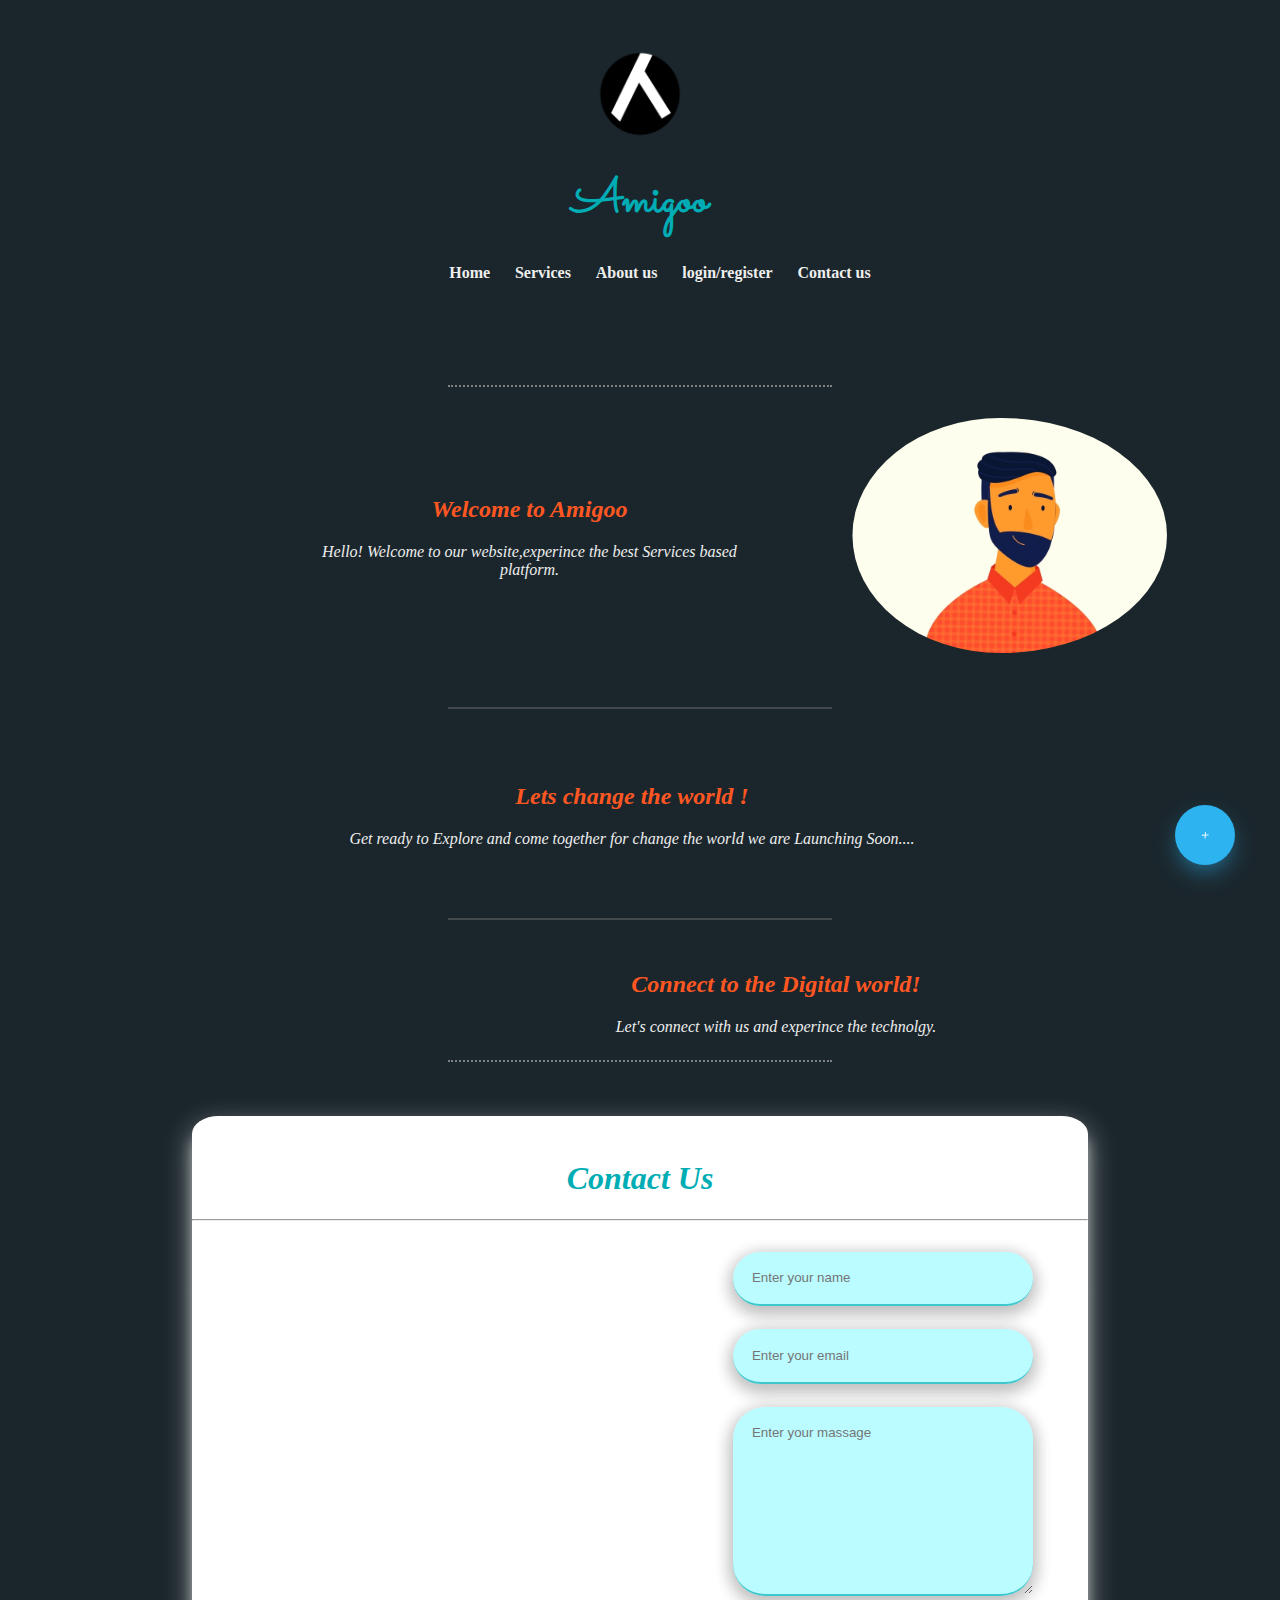
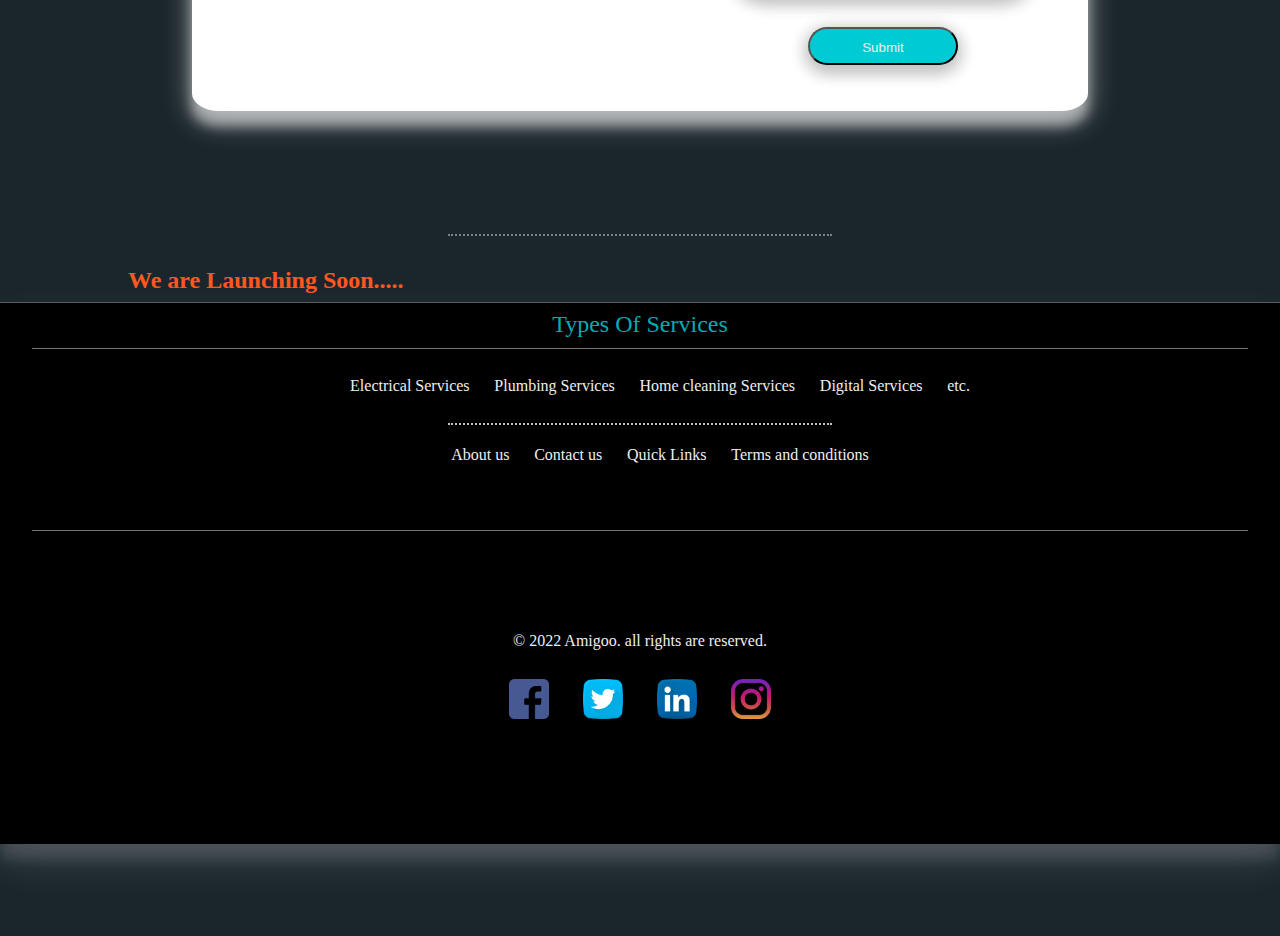
==== commit d98867d3: "Add files via upload" ====
--- a/index.html
+++ b/index.html
@@ -20,6 +20,7 @@
     <div class="">
         <input type="checkbox" name="" id="check">
         <label for="check" id="btn_b"><svg xmlns="http://www.w3.org/2000/svg" class="menu" width="30" height="30" style="fill: rgba(255, 255, 255, 1);transform: rotate(180deg);msFilter:progid:DXImageTransform.Microsoft.BasicImage(rotation=2);"><path d="M4 6h16v2H4zm0 5h16v2H4zm0 5h16v2H4z"></path></svg></label>
+        
         <div class="mainmenu">
             
             
@@ -36,10 +37,7 @@
                     <li><a id="navname" href="login.html">login/register</a></li>
                     <li><a id="navname" href="#contactus">Contact us</a></li>
                 </ul>
-            </nav>
-        
-        
-        
+            </nav>    
         </div>
         <header class="header1">
             <h1>Amigoo</h1>
@@ -92,8 +90,7 @@
     <hr style="border-style: none; border-top-style:dotted ; width: 30%; border-color: gray; border-width: 2.5px;">
     <br>
     <br>
-    <div style="background-color:#ffffff; margin: 0 15%;  box-shadow: 0 10px 28px rgba(255, 255, 255, 0.5), 0 15px 12px rgba(255, 255, 255, 0.45); border-radius: 3%;"
-        id="contactus">
+    <div id="contactus" class="contactus1">
         <br>
         <h1 class="Contactushead">Contact Us</h1>
         <hr>
@@ -118,7 +115,8 @@
                         required></textarea>
                     <br>
                     <br>
-                    <button><input id="btns" type="submit"></button>
+                   <button class="btn_ch"><input id="btns" type="submit"></button>
+                    
                 </form>
             </div>
         </div>
@@ -168,9 +166,9 @@
                     <div class="container3">
                         <ul id="lastrow">
                             <li><a href="#">About us</a></li>
-                            <li><a href="#">Terms and conditions</a></li>
                             <li><a href="#">Contact us</a></li>
                             <li><a href="#">Quick Links</a></li>
+                            <li><a href="#">Terms and conditions</a></li>
                         </ul>
                     </div>
                     <br>
@@ -181,7 +179,7 @@
                     <br>
                     <br>
                     <br>
-                    <div style="display: flex; align-items: center; ">
+                    <div class="lastcopy">
                         <span id="copyright">© 2022 Amigoo. all rights are reserved.</span>
                         <span class="social-media">
                             <div>
@@ -192,12 +190,21 @@
                                     <li><a href="#"><img src="images/instagram.png"></a></li>
                                 </ul>
                             </div>
+                            <br>
+                        <br>
+                        <br>
+                        <br>
                         </span>
+                        
                     </div>
                 </div>
             </footer>
         </div>
     </div>
+    <br>
+    <br>
+    <br>
+    <br>
     
 
     
--- a/css/index.css
+++ b/css/index.css
@@ -8,7 +8,9 @@
 #check{
    display: none;
 }
-
+#btn_b{
+    visibility: hidden;
+}
 .menu{
     cursor: pointer;
     margin-right: 0%;
@@ -247,7 +249,12 @@
     display: block;
     margin-right: 20%;
 }
-
+#contactus{
+    background-color:#ffffff; 
+    margin: 0 15%;
+    box-shadow: 0 10px 28px rgba(255, 255, 255, 0.5), 0 15px 12px rgba(255, 255, 255, 0.45); 
+    border-radius: 3%;
+}
 .Contactushead{
     font-family: 'Baloo 2', cursive;
     font-style: italic;
@@ -435,7 +442,7 @@
     align-items: center;
     width: 100%;
     text-align: start;
-    margin-left: 2%;
+    margin-left: 0%;
     font-size: 100%;
     color: #EEEEEE;
 }
@@ -448,6 +455,8 @@
   
   .social-media ul{
     list-style: none;
+    margin: 0%;
+    padding: 0%;
   }
   
   .social-media ul li{
@@ -464,6 +473,9 @@
     box-shadow: 0 5px 10px rgba(255, 255, 255, 0.22), 0 15px 12px rgba(255, 255, 255, 0.2);
     border-radius: 30%;
   }
+.lastcopy{
+    text-align: center;
+}  
 /*animated truck*/
 .animatedtruck img{
     width: 40%;
@@ -541,4 +553,303 @@
       margin-top: 0px;
       background-color: #adfbffad;
     }
+    .content1{
+        margin: 0%;
+        padding: 0%;
+        display: block;
+        text-align: center;
+        align-items: center;
+    
+    }
+    .content-1-right{
+        margin: 0%;
+        padding: 0%;
+    }
+    .content-1-right img{
+        width: 70%;
+        border-radius: 50%;
+        margin: 0%;
+        align-items: center;
+        padding: 0%;
+        padding-left: 17%;
+        
+        
+    }
+    .content-1-left {
+        font-family: 'Baloo 2', cursive;
+        font-style: italic;
+        padding: 0%;
+        color: #EEEEEE;
+        display: block;
+        margin: 0%;
+        width: 100%;
+        
+    }
+    .content-1-left h2{
+        font-weight: bold;
+        font-size: 1.3rem;
+        color: #FF5722;
+    }
+    #pid{
+        font-size: 0.5rem;
+    }
+    .content2{
+        display: block;
+        margin: 0%;
+        padding: 0%;
+        text-align: center;
+        align-items: center;
+    
+    
+    }
+    .content-2-right {
+        font-family: 'Baloo 2', cursive;
+        font-style: italic;
+        padding: 0%;
+        margin: 0%;
+        width: 100%;
+        color: #EEEEEE;
+    
+    
+    }
+    .content-2-right h2{
+        font-weight: bold;
+        font-size: 1.3rem;
+        color: #FF5722;
+    
+    }
+    
+    .content-2-left img{
+        width: 75%;
+        border-radius: 50%;
+        display: block;
+        margin: 0%;
+        padding: 0%;
+        padding-left: 15%;
+    }
+    .content3{
+        display: block;
+        margin: 0%;
+        padding: 0%;
+        text-align: center;
+        align-items: center;
+        position: relative;
+    
+    }
+    .content-3-left {
+        font-family: 'Baloo 2', cursive;
+        font-style: italic;
+        padding: 0%;
+        margin: 0%;
+        width: 100%;
+        color: #EEEEEE;
+    }
+    .content-3-left h2{
+        font-weight: bold;
+        font-size: 1.3rem;
+        color: #FF5722;
+    }
+    .content-3-right img{
+        width: 70%;
+        border-radius: 50%;
+        border: black;
+        margin: 0%;
+        padding: 0%;
+        padding-left: 17%;
+        display: block;
+    }
+    .Contactushead{
+        font-family: 'Baloo 2', cursive;
+        font-style: italic;
+        color: #00ADB5;
+        font-size: 1.5rem;
+    
+    }
+    #contactus{
+        width: 80%;
+        align-items: center;
+        padding: 0%;
+        margin-left: 11%;
+        border-radius: 0%;
+    }
+    .container2{
+        display: flex;
+        text-align: center;
+        align-items: center;
+        border: #00ADB5;
+        position:relative;
+        border-width: 2%;
+        border-radius: 0%;
+        background-color: #ffffff;
+    
+        
+    }
+    .left-container2{
+       display: none;
+        
+    }
+    .right-container2 {
+        width:100%;
+        height: 50%;
+        padding-right: 0%;
+        padding-right: 0%;
+    }
+    .right-container2 form input{
+        width: 80%;
+        padding: 5%;
+        background-color: transparent;
+        border-color: aqua;
+        border-width: 3px;
+        border: none;
+        font-size: 0.8rem;
+        box-shadow: 0 1px 0px #c1c1c1, 0 5px 0px #c1c1c1;
+        border-radius: 0;
+        border-bottom: 2px solid #00acb5a9;
+        color: #1B262C;  
+    }
+    .right-container2 form input:focus{
+        background-color:transparent;
+        border-bottom: 5px solid #00acb5a9;
+        outline: none;
+        color: #303841;
+        transform: scale(1.1);
+    
+    }
+    .right-container2 form textarea{
+        width: 80%;
+        padding: 5%;
+        background-color: transparent;
+        border-color: aqua;
+        border-width: 3px; 
+        border: none; 
+        box-shadow:  0 2px 0px #c1c1c1, 0 5px 0px #c1c1c1;
+        border-bottom: 2px solid #00acb5a9;
+        border-radius: 0%;
+        color:#1B262C ; 
+        font-family: 'Baloo 2', sans-serif; 
+    
+    }
+    .right-container2 form textarea:focus{
+        outline: none;
+        background-color: transparent;
+        transform: scale(1.1);
+        border-bottom: 5px solid #00acb5a9;
+    }
+    .right-container2 form button{
+        display: block;
+        margin: 0 auto;
+        width: 80%;
+        background-color: #00cbd5;
+        height: 2%;
+        border: 2% solid #303841a3 ;
+        border-radius: 0%;
+        
+        box-shadow:  0 5px 18px #c1c1c1, 0 5px 18px #c1c1c1;
+        font-size: 100%;
+        cursor: pointer;
+    }
+    #btns{
+        box-shadow: none;
+        color: #1B262C;
+        font-weight: bold;
+        font-family: 'Baloo 2', cursive;
+        font-size: 100%;
+        
+    }
+    .animatedtruck img{
+        width: 80%;
+        border-radius: 50%;
+        padding: 0%;
+       
+    }
+    .animatedtruck{
+        display: block;
+        align-items: center;
+    
+    }
+    .animatedtruck span{
+        font-weight: bold;
+        color: #FF5722;
+        font-family: 'Baloo 2', cursive;
+        font-size: 1.3rem;
+        margin: 0%; 
+    }
+
+    /*footer css*/
+ 
+    .container3 ul{
+        display: block;
+        text-align: center;
+        justify-content: center;
+        margin: 0 0 ;
+        padding-left: 0%;
+
+    }
+    
+    .container3 ul li a{
+        text-decoration: none;
+     
+        font-size: 0.8rem;
+        color: #EEEEEE;
+    }
+    
+    #servicetypes{
+        display: block;
+        padding-left: 0%;
+        text-align: center;
+        justify-content: center;
+    }
+    #copyright{
+        font-family: 'Baloo 2',cursive;
+        align-items: center;
+        width: 100%;
+        text-align: start;
+        margin-left: 2%;
+        font-size: 100%;
+        color: #EEEEEE;
+    }
+    #copyright{
+        font-family: 'Baloo 2',cursive;
+        align-items: center;
+        width: 100%;
+        text-align: start;
+        margin: 0%;
+        font-size: 0.75rem;
+        color: #EEEEEE;
+    }
+    .social-media{
+        width: 100%;
+        text-align: center;
+        margin-top: 0;
+        padding-right: 38%;
+      }
+      
+      .social-media ul{
+        list-style: none;
+        margin: 0%;
+        padding: 0%;
+      }
+      
+      .social-media ul li{
+        display: inline-block;
+        cursor: pointer;
+        margin: 25px 15px;
+      }
+      
+      .social-media img{
+        width: 40px;
+        display: flex;
+        height: 40px;
+      }
+      .social-media img:hover{
+        box-shadow: 0 5px 10px rgba(255, 255, 255, 0.22), 0 15px 12px rgba(255, 255, 255, 0.2);
+        border-radius: 30%;
+      }
+
+    .lastcopy{
+        display: block;
+    }   
+
+
+    
 }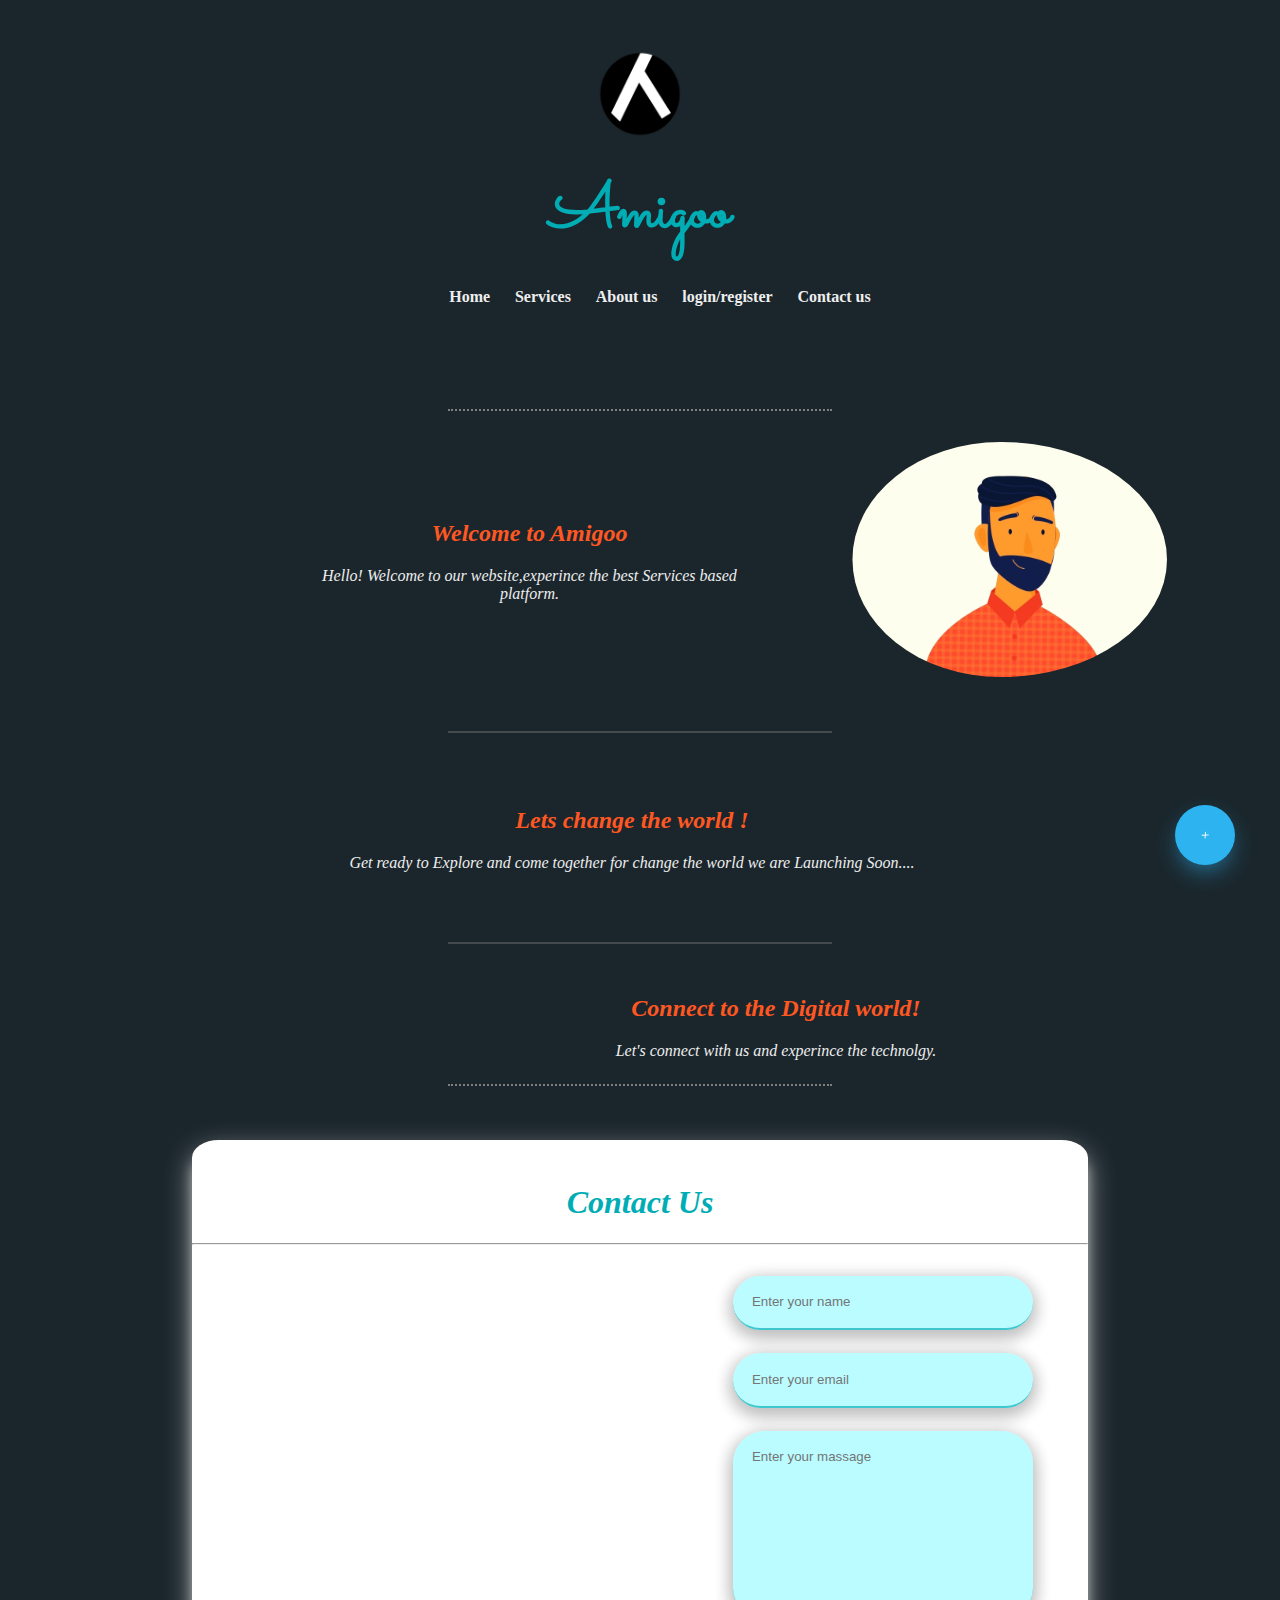
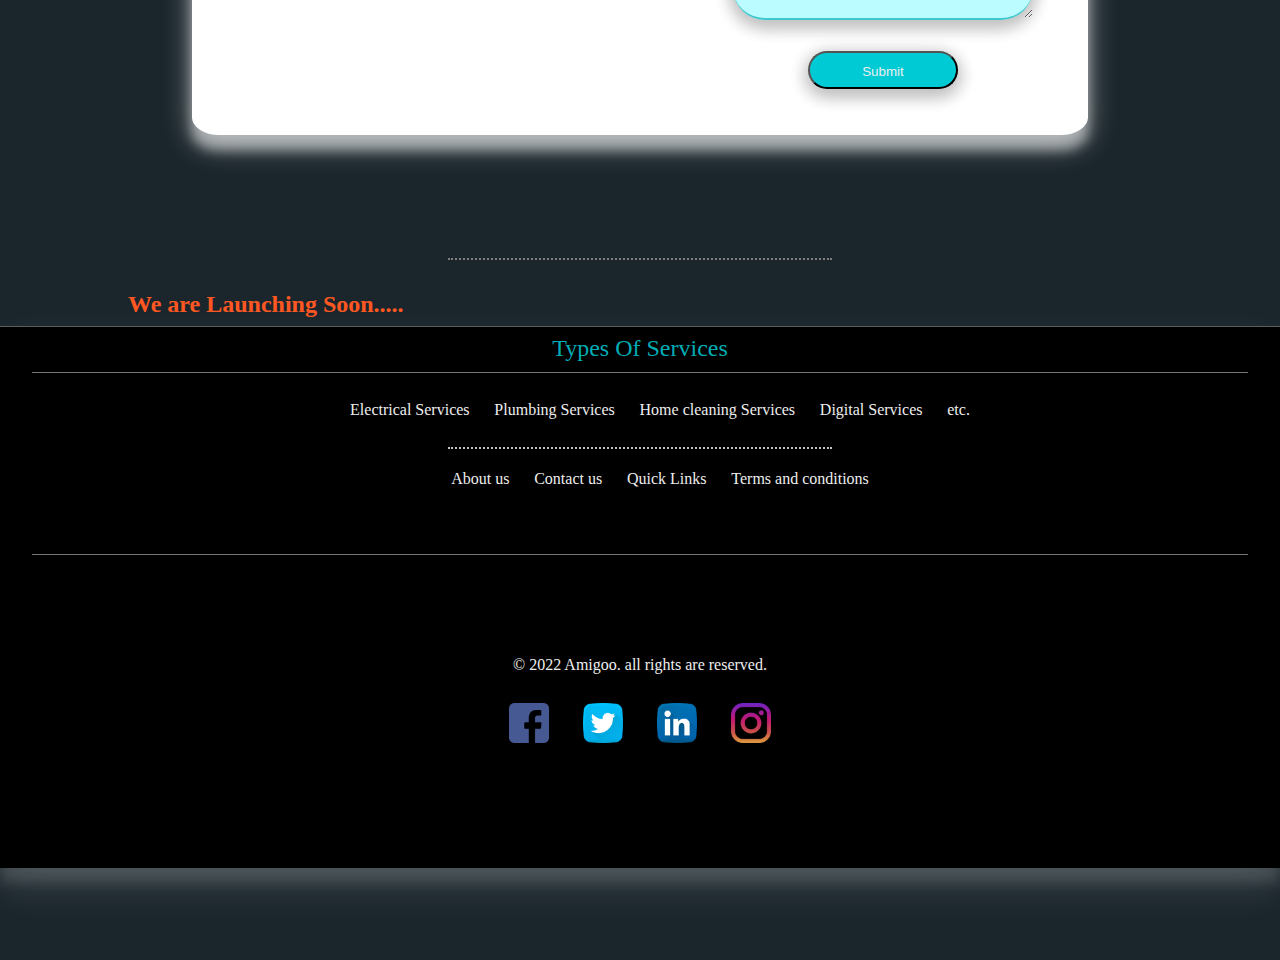
==== commit 41ca752c: "Add files via upload" ====
--- a/index.html
+++ b/index.html
@@ -10,6 +10,7 @@
     <link rel="favicon" href="favicon.ico">
     <link rel="preconnect" href="https://fonts.googleapis.com">
     <link rel="preconnect" href="https://fonts.gstatic.com" crossorigin>
+    <link rel="stylesheet" href="css/keyindex.css">
     <link href="https://fonts.googleapis.com/css2?family=Sacramento&display=swap" rel="stylesheet">
     <script src="https://cdn.lordicon.com/xdjxvujz.js"></script>
     <link rel="stylesheet" href="css/float.css">
@@ -19,30 +20,66 @@
 <body>
     <div class="">
         <input type="checkbox" name="" id="check">
-        <label for="check" id="btn_b"><svg xmlns="http://www.w3.org/2000/svg" class="menu" width="30" height="30" style="fill: rgba(255, 255, 255, 1);transform: rotate(180deg);msFilter:progid:DXImageTransform.Microsoft.BasicImage(rotation=2);"><path d="M4 6h16v2H4zm0 5h16v2H4zm0 5h16v2H4z"></path></svg></label>
-        
+        <label for="check" id="btn_b"><svg xmlns="http://www.w3.org/2000/svg" class="menu" width="30" height="30"
+                style="fill: rgba(255, 255, 255, 1);transform: rotate(180deg);msFilter:progid:DXImageTransform.Microsoft.BasicImage(rotation=2);">
+                <path d="M4 6h16v2H4zm0 5h16v2H4zm0 5h16v2H4z"></path>
+            </svg></label>
         <div class="mainmenu">
-            
-            
+
+
             <header class="header">
                 <a href="#"><img class="logo" src="images/logo.png" alt="logo"></a>
                 <br>
                 <h1>Amigoo</h1>
             </header>
-            <nav class="navbar">
+            <nav class="navbar" id="navbar">
                 <ul>
-                    <li><a id="navname" href="#">Home</a></li>
-                    <li><a id="navname" href="#">Services</a></li>
-                    <li><a id="navname" href="about.html">About us</a></li>
-                    <li><a id="navname" href="login.html">login/register</a></li>
-                    <li><a id="navname" href="#contactus">Contact us</a></li>
-                </ul>
-            </nav>    
-        </div>
-        <header class="header1">
-            <h1>Amigoo</h1>
-        </header>
-        
+                    <div id="iconul1">
+                        <li><a id="navname1" href="index.html">Home</a>
+                            <lord-icon id="iconnav1" src="https://cdn.lordicon.com/etqbfrgp.json" trigger="hover" 
+                                colors="outline:#131432,primary:#92140c,secondary:#f24c00,tertiary:#b26836,quaternary:#ebe6ef"
+                                style="width:32px;height:32px">
+                            </lord-icon>
+                        </li>
+                    </div>
+                    <script src="https://cdn.lordicon.com/xdjxvujz.js"></script>
+                    <div id="iconul2">
+                        <li><a id="navname" href="services.html">Services</a>
+                            <lord-icon id="iconnav2" src="https://cdn.lordicon.com/tsnvgrkp.json" trigger="hover"
+                                colors="primary:#4be1ec,secondary:#cb5eee" style="width:35px;height:35px">
+                            </lord-icon>
+                        </li>
+                    </div>
+                    <div id="iconul3">
+                        <li><a id="navname" href="about.html">About us</a>
+                            <lord-icon id="iconnav3" src="https://cdn.lordicon.com/vusrdugn.json" trigger="hover"
+                                colors="primary:#121331,secondary:#b26836,tertiary:#4bb3fd,quaternary:#f9c9c0,quinary:#ebe6ef"
+                                style="width:35px;height:35px">
+                            </lord-icon>
+                        </li>
+                    </div>
+                    <div id="iconul4">
+                        <li><a id="navname" href="login.html">login/register</a>
+                            <lord-icon id="iconnav4" src="https://cdn.lordicon.com/nrxxmbbt.json" trigger="hover"
+                                style="width:35px;height:35px">
+                            </lord-icon>
+                        </li>
+                    </div>
+                    <div id="iconul5">
+                    <li><a id="navname" href="#contactus">Contact us</a>
+                        <lord-icon id="iconnav5" src="https://cdn.lordicon.com/gzmgulpl.json" trigger="hover"
+                            colors="outline:#121331,primary:#4bb3fd,secondary:#ebe6ef" style="width:35px;height:35px">
+                        </lord-icon>
+                    </li>
+                    </div>
+        </div>
+        </ul>
+        </nav>
+    </div>
+    <header class="header1">
+        <h1>Amigoo</h1>
+    </header>
+
     </div>
     <hr style="border-style: none; border-top-style:dotted ; width: 30%; border-color: gray; border-width: 2.5px;">
     <br>
@@ -58,7 +95,8 @@
         </div>
         <br>
         <br>
-        <hr style="border-style: none; border-top-style:solid ; width: 30%; border-color: rgba(128, 128, 128, 0.403); border-width: 2.5px;">
+        <hr
+            style="border-style: none; border-top-style:solid ; width: 30%; border-color: rgba(128, 128, 128, 0.403); border-width: 2.5px;">
         <br>
         <br>
         <div class="content2">
@@ -115,8 +153,8 @@
                         required></textarea>
                     <br>
                     <br>
-                   <button class="btn_ch"><input id="btns" type="submit"></button>
-                    
+                    <button class="btn_ch"><input id="btns" type="submit"></button>
+
                 </form>
             </div>
         </div>
@@ -165,9 +203,9 @@
                         style="border-style: none; border-top-style:dotted ; width: 30%; border-color: rgb(195, 195, 195); border-width: 2.5px;">
                     <div class="container3">
                         <ul id="lastrow">
-                            <li><a href="#">About us</a></li>
-                            <li><a href="#">Contact us</a></li>
-                            <li><a href="#">Quick Links</a></li>
+                            <li><a href="about.html">About us</a></li>
+                            <li><a href="#contactus">Contact us</a></li>
+                            <li><a href="#navbar">Quick Links</a></li>
                             <li><a href="#">Terms and conditions</a></li>
                         </ul>
                     </div>
@@ -191,11 +229,11 @@
                                 </ul>
                             </div>
                             <br>
-                        <br>
-                        <br>
-                        <br>
+                            <br>
+                            <br>
+                            <br>
                         </span>
-                        
+
                     </div>
                 </div>
             </footer>
@@ -205,9 +243,9 @@
     <br>
     <br>
     <br>
-    
-
-    
+
+
+
     <link href="https://fonts.googleapis.com/icon?family=Material+Icons" rel="stylesheet">
     <div class="floating-container">
         <div class="floating-button">+</div>
@@ -238,4 +276,4 @@
     <script src="https://kit.fontawesome.com/yourcode.js" crossorigin="anonymous"></script>
 </body>
 
-</html> +</html>--- a/css/index.css
+++ b/css/index.css
@@ -26,18 +26,21 @@
 }
 .header h1{
    margin: 0 auto 0 auto;
-   font-size: 3em;
+   font-size: 4em;
    color: #00ADB5;
    padding: 0%;
    display: inline-block;
    
-}
+   
+}
+
 .header h1:hover{
     transform: scale(2);
     cursor: pointer;
 }
 .header1 h1{
     visibility: hidden;
+    
     
  }
 
@@ -56,11 +59,75 @@
 }
 .navbar ul li{
     text-decoration: none;
-    
     padding: 1%;
     list-style: none;
     font-family: 'Baloo 2', cursive;
 }
+#iconul1{
+    display: contents;
+
+}
+#iconnav1{
+    display:none ;
+}
+#iconul1:hover #iconnav1{
+    
+    transform: scale(1.5);
+    display:inline-block;
+    
+}
+
+#iconul2{
+    display: contents;
+}
+#iconnav2{
+    display:none ;
+}
+#iconul2:hover #iconnav2{
+
+    transform: scale(1.5);
+    display:inline-block;
+    
+}
+#iconul3{
+    display: contents;
+}
+#iconnav3{
+    display:none ;
+}
+#iconul3:hover #iconnav3{
+
+    transform: scale(1.5);
+    display:inline-block;
+    
+}
+#iconul4{
+    display: contents;
+}
+#iconnav4{
+    display:none ;
+}
+#iconul4:hover #iconnav4{
+
+    transform: scale(1.5);
+    display:inline-block;
+    
+}
+#iconul5{
+    display: contents;
+}
+#iconnav5{
+    display:none ;
+}
+#iconul5:hover #iconnav5{
+
+    transform: scale(1.5);
+    display:inline-block;
+    
+    
+}
+
+
 #pid{
     font-size: 100%;
 }
@@ -146,7 +213,7 @@
   border-radius: 15%;
 
 }*/
-.navbar ul li a:hover{
+.navbar ul li:hover{
     color: rgb(255, 255, 255);
     background: #dff3ff;
     background-image: -webkit-linear-gradient(top, #00ADB5, #00ADB5);
@@ -155,6 +222,7 @@
     border-radius: 1.5rem;
     cursor: pointer;
   }
+  
 
   .navbar ul li a:active{
    color: #F9ED69;
--- a/css/keyindex.css
+++ b/css/keyindex.css
@@ -0,0 +1,31 @@
+.header h1{
+    animation: heading 2s ease-in-out 0s 1 ;
+}
+.header1 h1{
+    animation: heading 2s ease-in-out 0s 1 ;
+}
+.logo{
+    animation: heading 2s ease-in-out 0s 1 ;   
+}
+
+
+@keyframes heading{
+    0%{
+        transform: scale(1);
+    }
+    50%{
+        transform: scale(1.8);
+    }
+    100%{
+        transform: scale(1);
+    }
+}
+@keyframes icons {
+    0%{
+        opacity: 1;
+    }
+    100%{
+        opacity: 0;
+    }
+ }
+    
